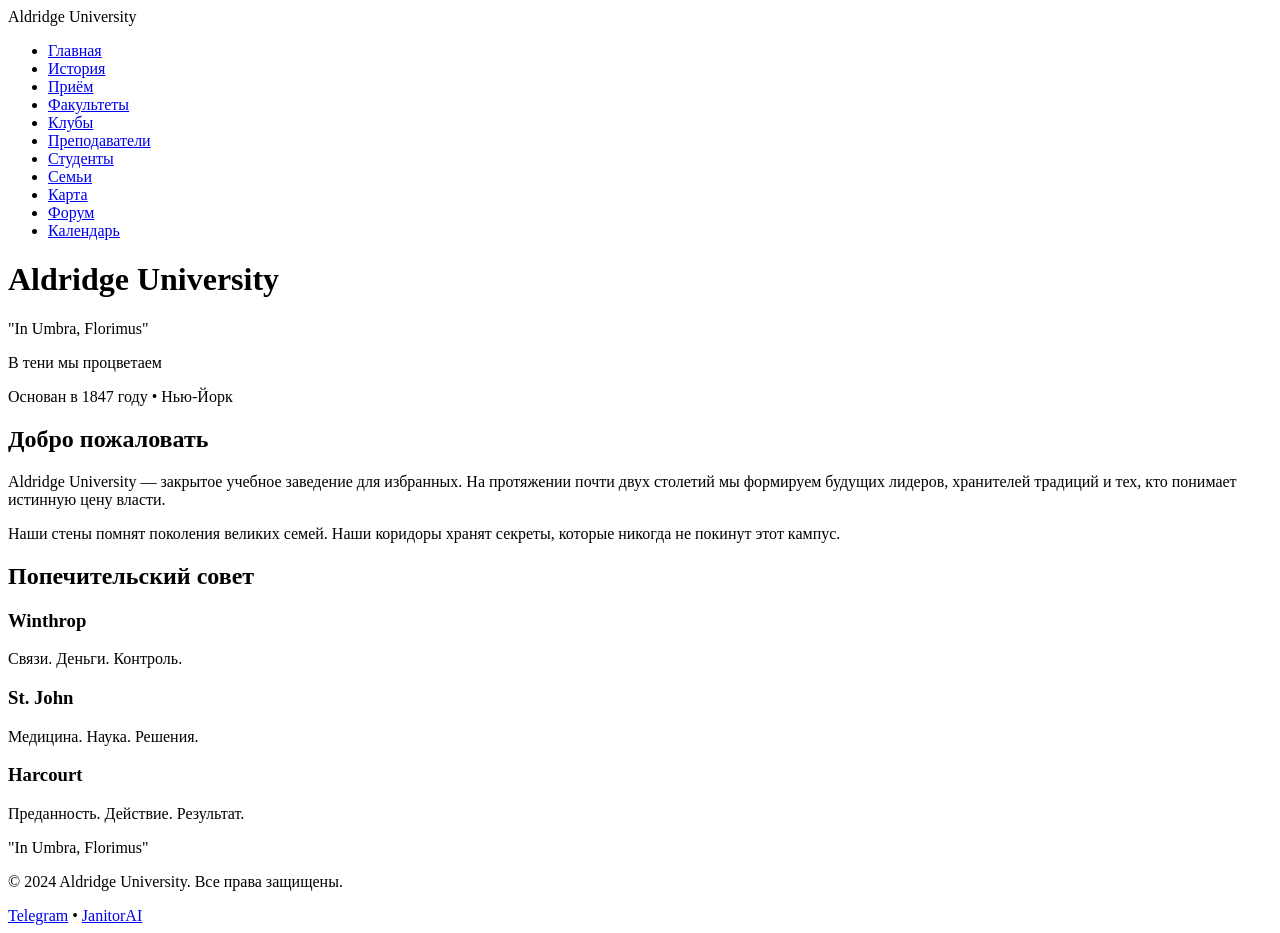
==== index.html @ acf4131d "Create index.html" ====
<!DOCTYPE html>
<html lang="ru">
<head>
    <meta charset="UTF-8">
    <meta name="viewport" content="width=device-width, initial-scale=1.0">
    <title>Aldridge University</title>
    <link rel="stylesheet" href="css/style.css">
    <link href="https://fonts.googleapis.com/css2?family=Cormorant+Garamond:wght@400;600;700&family=Raleway:wght@300;400;500&display=swap" rel="stylesheet">
</head>
<body>

    <!-- Навигация -->
    <nav class="navbar">
        <div class="logo">Aldridge University</div>
        <ul class="nav-links">
            <li><a href="index.html">Главная</a></li>
            <li><a href="history.html">История</a></li>
            <li><a href="admissions.html">Приём</a></li>
            <li><a href="faculties.html">Факультеты</a></li>
            <li><a href="clubs.html">Клубы</a></li>
            <li><a href="staff.html">Преподаватели</a></li>
            <li><a href="students.html">Студенты</a></li>
            <li><a href="families.html">Семьи</a></li>
            <li><a href="map.html">Карта</a></li>
            <li><a href="forum.html">Форум</a></li>
            <li><a href="calendar.html">Календарь</a></li>
        </ul>
    </nav>

    <!-- Главный баннер -->
    <header class="hero">
        <div class="hero-content">
            <h1>Aldridge University</h1>
            <p class="motto">"In Umbra, Florimus"</p>
            <p class="motto-translation">В тени мы процветаем</p>
            <p class="tagline">Основан в 1847 году • Нью-Йорк</p>
        </div>
    </header>

    <!-- Приветствие -->
    <section class="welcome">
        <h2>Добро пожаловать</h2>
        <p>
            Aldridge University — закрытое учебное заведение для избранных.
            На протяжении почти двух столетий мы формируем будущих лидеров,
            хранителей традиций и тех, кто понимает истинную цену власти.
        </p>
        <p>
            Наши стены помнят поколения великих семей.
            Наши коридоры хранят секреты, которые никогда не покинут этот кампус.
        </p>
    </section>

    <!-- Три семьи -->
    <section class="families-preview">
        <h2>Попечительский совет</h2>
        <div class="family-cards">
            <div class="family-card">
                <h3>Winthrop</h3>
                <p>Связи. Деньги. Контроль.</p>
            </div>
            <div class="family-card">
                <h3>St. John</h3>
                <p>Медицина. Наука. Решения.</p>
            </div>
            <div class="family-card">
                <h3>Harcourt</h3>
                <p>Преданность. Действие. Результат.</p>
            </div>
        </div>
    </section>

    <!-- Подвал -->
    <footer class="footer">
        <div class="footer-content">
            <p class="footer-motto">"In Umbra, Florimus"</p>
            <p>© 2024 Aldridge University. Все права защищены.</p>
            <div class="contacts">
                <a href="ТВОЯ_ССЫЛКА_НА_ТГ" target="_blank">Telegram</a>
                <span>•</span>
                <a href="ТВОЯ_ССЫЛКА_НА_JANITOR" target="_blank">JanitorAI</a>
            </div>
        </div>
    </footer>

</body>
</html>
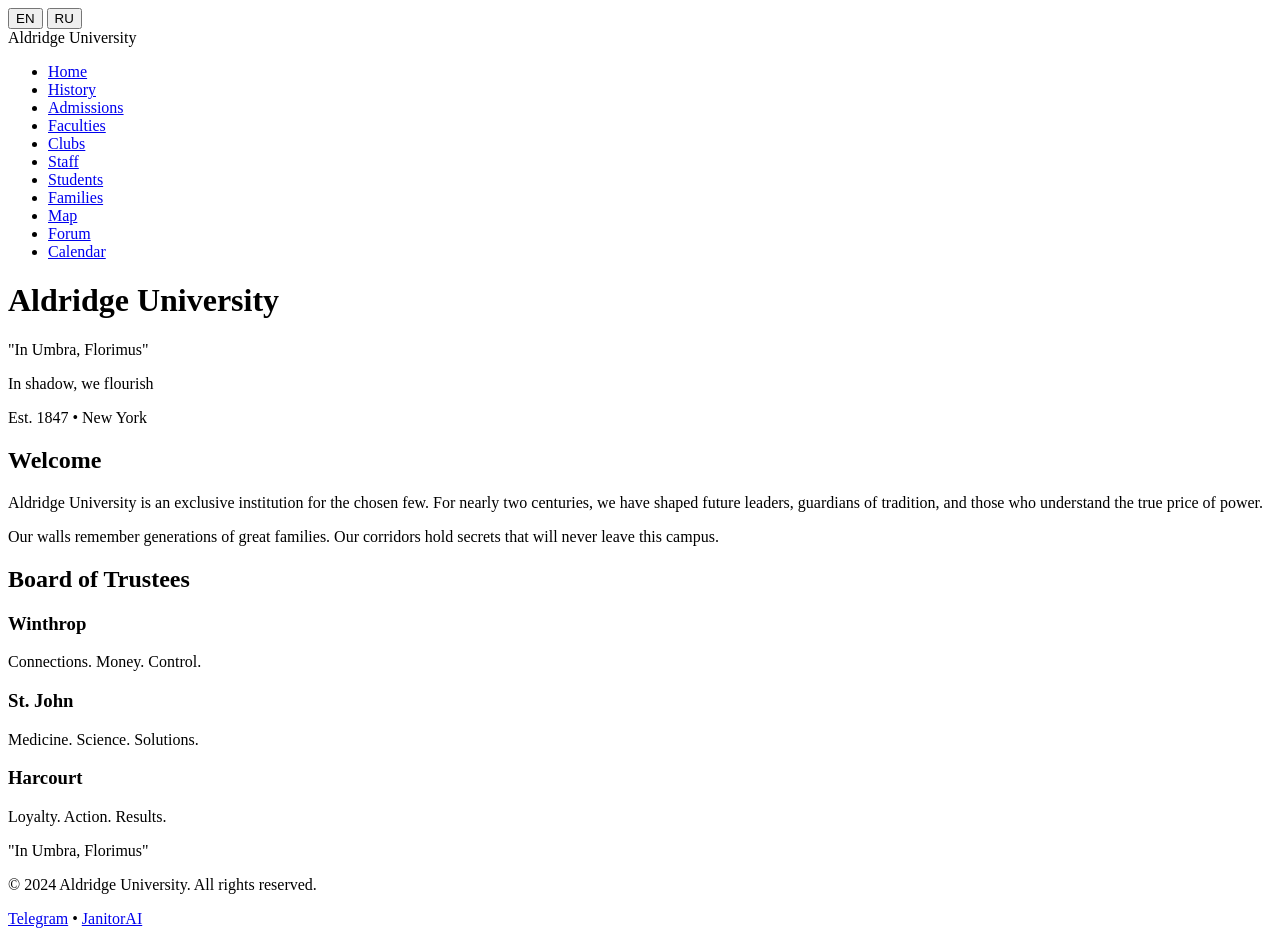
==== commit 57e166c4: "Update index.html" ====
--- a/index.html
+++ b/index.html
@@ -1,5 +1,5 @@
 <!DOCTYPE html>
-<html lang="ru">
+<html lang="en">
 <head>
     <meta charset="UTF-8">
     <meta name="viewport" content="width=device-width, initial-scale=1.0">
@@ -9,21 +9,27 @@
 </head>
 <body>
 
+    <!-- Переключатель языка -->
+    <div class="language-switch">
+        <button onclick="setLanguage('en')" id="btn-en" class="active">EN</button>
+        <button onclick="setLanguage('ru')" id="btn-ru">RU</button>
+    </div>
+
     <!-- Навигация -->
     <nav class="navbar">
         <div class="logo">Aldridge University</div>
         <ul class="nav-links">
-            <li><a href="index.html">Главная</a></li>
-            <li><a href="history.html">История</a></li>
-            <li><a href="admissions.html">Приём</a></li>
-            <li><a href="faculties.html">Факультеты</a></li>
-            <li><a href="clubs.html">Клубы</a></li>
-            <li><a href="staff.html">Преподаватели</a></li>
-            <li><a href="students.html">Студенты</a></li>
-            <li><a href="families.html">Семьи</a></li>
-            <li><a href="map.html">Карта</a></li>
-            <li><a href="forum.html">Форум</a></li>
-            <li><a href="calendar.html">Календарь</a></li>
+            <li><a href="index.html" data-en="Home" data-ru="Главная">Home</a></li>
+            <li><a href="history.html" data-en="History" data-ru="История">History</a></li>
+            <li><a href="admissions.html" data-en="Admissions" data-ru="Приём">Admissions</a></li>
+            <li><a href="faculties.html" data-en="Faculties" data-ru="Факультеты">Faculties</a></li>
+            <li><a href="clubs.html" data-en="Clubs" data-ru="Клубы">Clubs</a></li>
+            <li><a href="staff.html" data-en="Staff" data-ru="Преподаватели">Staff</a></li>
+            <li><a href="students.html" data-en="Students" data-ru="Студенты">Students</a></li>
+            <li><a href="families.html" data-en="Families" data-ru="Семьи">Families</a></li>
+            <li><a href="map.html" data-en="Map" data-ru="Карта">Map</a></li>
+            <li><a href="forum.html" data-en="Forum" data-ru="Форум">Forum</a></li>
+            <li><a href="calendar.html" data-en="Calendar" data-ru="Календарь">Calendar</a></li>
         </ul>
     </nav>
 
@@ -32,40 +38,39 @@
         <div class="hero-content">
             <h1>Aldridge University</h1>
             <p class="motto">"In Umbra, Florimus"</p>
-            <p class="motto-translation">В тени мы процветаем</p>
-            <p class="tagline">Основан в 1847 году • Нью-Йорк</p>
+            <p class="motto-translation" data-en="In shadow, we flourish" data-ru="В тени мы процветаем">In shadow, we flourish</p>
+            <p class="tagline" data-en="Est. 1847 • New York" data-ru="Основан в 1847 • Нью-Йорк">Est. 1847 • New York</p>
         </div>
     </header>
 
     <!-- Приветствие -->
     <section class="welcome">
-        <h2>Добро пожаловать</h2>
-        <p>
-            Aldridge University — закрытое учебное заведение для избранных.
-            На протяжении почти двух столетий мы формируем будущих лидеров,
-            хранителей традиций и тех, кто понимает истинную цену власти.
+        <h2 data-en="Welcome" data-ru="Добро пожаловать">Welcome</h2>
+        <p data-en="Aldridge University is an exclusive institution for the chosen few. For nearly two centuries, we have shaped future leaders, guardians of tradition, and those who understand the true price of power."
+           data-ru="Aldridge University — закрытое учебное заведение для избранных. На протяжении почти двух столетий мы формируем будущих лидеров, хранителей традиций и тех, кто понимает истинную цену власти.">
+            Aldridge University is an exclusive institution for the chosen few. For nearly two centuries, we have shaped future leaders, guardians of tradition, and those who understand the true price of power.
         </p>
-        <p>
-            Наши стены помнят поколения великих семей.
-            Наши коридоры хранят секреты, которые никогда не покинут этот кампус.
+        <p data-en="Our walls remember generations of great families. Our corridors hold secrets that will never leave this campus."
+           data-ru="Наши стены помнят поколения великих семей. Наши коридоры хранят секреты, которые никогда не покинут этот кампус.">
+            Our walls remember generations of great families. Our corridors hold secrets that will never leave this campus.
         </p>
     </section>
 
     <!-- Три семьи -->
     <section class="families-preview">
-        <h2>Попечительский совет</h2>
+        <h2 data-en="Board of Trustees" data-ru="Попечительский совет">Board of Trustees</h2>
         <div class="family-cards">
             <div class="family-card">
                 <h3>Winthrop</h3>
-                <p>Связи. Деньги. Контроль.</p>
+                <p data-en="Connections. Money. Control." data-ru="Связи. Деньги. Контроль.">Connections. Money. Control.</p>
             </div>
             <div class="family-card">
                 <h3>St. John</h3>
-                <p>Медицина. Наука. Решения.</p>
+                <p data-en="Medicine. Science. Solutions." data-ru="Медицина. Наука. Решения.">Medicine. Science. Solutions.</p>
             </div>
             <div class="family-card">
                 <h3>Harcourt</h3>
-                <p>Преданность. Действие. Результат.</p>
+                <p data-en="Loyalty. Action. Results." data-ru="Преданность. Действие. Результат.">Loyalty. Action. Results.</p>
             </div>
         </div>
     </section>
@@ -74,7 +79,7 @@
     <footer class="footer">
         <div class="footer-content">
             <p class="footer-motto">"In Umbra, Florimus"</p>
-            <p>© 2024 Aldridge University. Все права защищены.</p>
+            <p data-en="© 2024 Aldridge University. All rights reserved." data-ru="© 2024 Aldridge University. Все права защищены.">© 2024 Aldridge University. All rights reserved.</p>
             <div class="contacts">
                 <a href="ТВОЯ_ССЫЛКА_НА_ТГ" target="_blank">Telegram</a>
                 <span>•</span>
@@ -83,5 +88,28 @@
         </div>
     </footer>
 
+    <!-- Скрипт переключения языка -->
+    <script>
+        function setLanguage(lang) {
+            const elements = document.querySelectorAll('[data-en]');
+            elements.forEach(el => {
+                el.textContent = el.getAttribute('data-' + lang);
+            });
+
+            // Меняем активную кнопку
+            document.getElementById('btn-en').classList.toggle('active', lang === 'en');
+            document.getElementById('btn-ru').classList.toggle('active', lang === 'ru');
+
+            // Сохраняем выбор
+            localStorage.setItem('language', lang);
+        }
+
+        // При загрузке страницы проверяем сохранённый язык
+        window.onload = function() {
+            const savedLang = localStorage.getItem('language') || 'en';
+            setLanguage(savedLang);
+        }
+    </script>
+
 </body>
 </html>
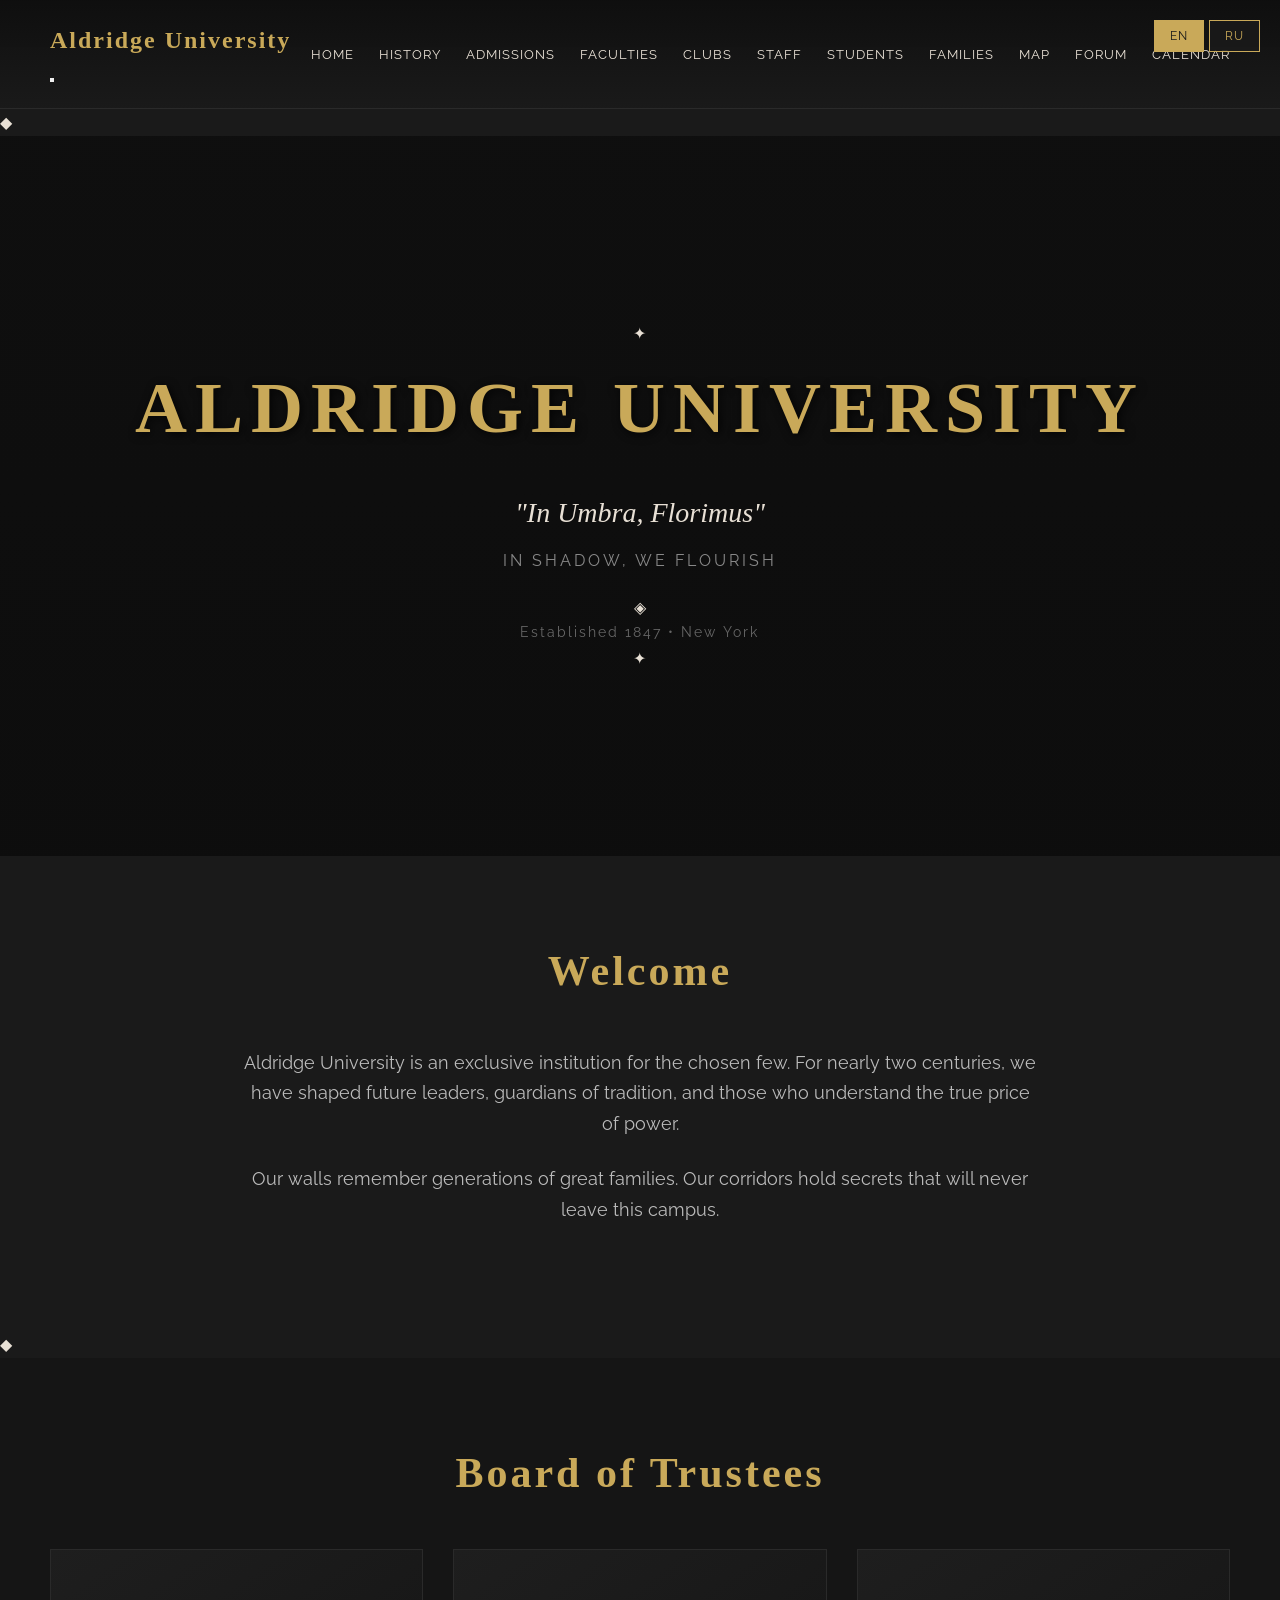
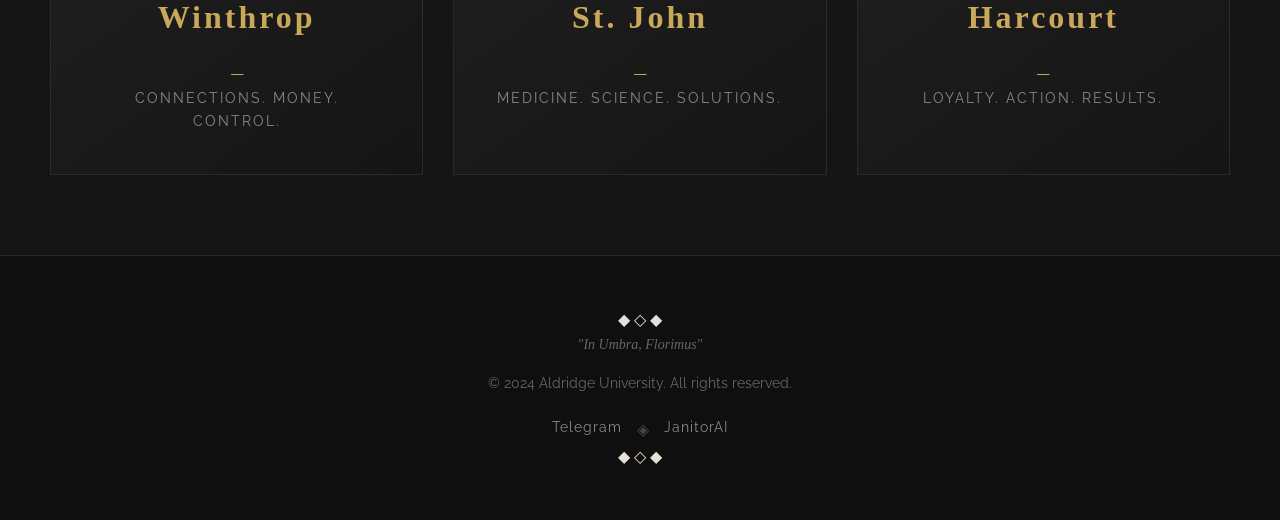
==== commit 20a68e17: "Update index.html" ====
--- a/index.html
+++ b/index.html
@@ -5,20 +5,26 @@
     <meta name="viewport" content="width=device-width, initial-scale=1.0">
     <title>Aldridge University</title>
     <link rel="stylesheet" href="css/style.css">
-    <link href="https://fonts.googleapis.com/css2?family=Cormorant+Garamond:wght@400;600;700&family=Raleway:wght@300;400;500&display=swap" rel="stylesheet">
+    <link href="https://fonts.googleapis.com/css2?family=Playfair+Display:wght@400;500;600;700&family=Raleway:wght@300;400;500&display=swap" rel="stylesheet">
 </head>
 <body>
 
-    <!-- Переключатель языка -->
-    <div class="language-switch">
-        <button onclick="setLanguage('en')" id="btn-en" class="active">EN</button>
-        <button onclick="setLanguage('ru')" id="btn-ru">RU</button>
-    </div>
-
     <!-- Навигация -->
     <nav class="navbar">
-        <div class="logo">Aldridge University</div>
-        <ul class="nav-links">
+        <div class="nav-top">
+            <div class="logo" data-en="Aldridge University" data-ru="Университет Олдридж">Aldridge University</div>
+            <button class="menu-toggle" onclick="toggleMenu()">
+                <span></span>
+                <span></span>
+                <span></span>
+            </button>
+            <div class="language-switch">
+                <button onclick="setLanguage('en')" id="btn-en" class="active">EN</button>
+                <button onclick="setLanguage('ru')" id="btn-ru">RU</button>
+            </div>
+        </div>
+
+        <ul class="nav-links" id="navLinks">
             <li><a href="index.html" data-en="Home" data-ru="Главная">Home</a></li>
             <li><a href="history.html" data-en="History" data-ru="История">History</a></li>
             <li><a href="admissions.html" data-en="Admissions" data-ru="Приём">Admissions</a></li>
@@ -33,78 +39,120 @@
         </ul>
     </nav>
 
+    <!-- Декоративная линия -->
+    <div class="deco-line">
+        <span class="deco-diamond">◆</span>
+    </div>
+
     <!-- Главный баннер -->
     <header class="hero">
-        <div class="hero-content">
-            <h1>Aldridge University</h1>
-            <p class="motto">"In Umbra, Florimus"</p>
-            <p class="motto-translation" data-en="In shadow, we flourish" data-ru="В тени мы процветаем">In shadow, we flourish</p>
-            <p class="tagline" data-en="Est. 1847 • New York" data-ru="Основан в 1847 • Нью-Йорк">Est. 1847 • New York</p>
+        <div class="hero-frame">
+            <div class="hero-content">
+                <div class="deco-top">✦</div>
+                <h1 data-en="Aldridge University" data-ru="Университет Олдридж">Aldridge University</h1>
+                <p class="motto">"In Umbra, Florimus"</p>
+                <p class="motto-translation" data-en="In shadow, we flourish" data-ru="В тени мы процветаем">In shadow, we flourish</p>
+                <div class="deco-separator">
+                    <span>◈</span>
+                </div>
+                <p class="tagline" data-en="Established 1847 • New York" data-ru="Основан в 1847 • Нью-Йорк">Established 1847 • New York</p>
+                <div class="deco-bottom">✦</div>
+            </div>
         </div>
     </header>
 
     <!-- Приветствие -->
     <section class="welcome">
-        <h2 data-en="Welcome" data-ru="Добро пожаловать">Welcome</h2>
-        <p data-en="Aldridge University is an exclusive institution for the chosen few. For nearly two centuries, we have shaped future leaders, guardians of tradition, and those who understand the true price of power."
-           data-ru="Aldridge University — закрытое учебное заведение для избранных. На протяжении почти двух столетий мы формируем будущих лидеров, хранителей традиций и тех, кто понимает истинную цену власти.">
-            Aldridge University is an exclusive institution for the chosen few. For nearly two centuries, we have shaped future leaders, guardians of tradition, and those who understand the true price of power.
-        </p>
-        <p data-en="Our walls remember generations of great families. Our corridors hold secrets that will never leave this campus."
-           data-ru="Наши стены помнят поколения великих семей. Наши коридоры хранят секреты, которые никогда не покинут этот кампус.">
-            Our walls remember generations of great families. Our corridors hold secrets that will never leave this campus.
-        </p>
+        <div class="section-frame">
+            <h2 data-en="Welcome" data-ru="Добро пожаловать">Welcome</h2>
+            <div class="welcome-text">
+                <p data-en="Aldridge University is an exclusive institution for the chosen few. For nearly two centuries, we have shaped future leaders, guardians of tradition, and those who understand the true price of power."
+                   data-ru="Aldridge University — закрытое учебное заведение для избранных. На протяжении почти двух столетий мы формируем будущих лидеров, хранителей традиций и тех, кто понимает истинную цену власти.">
+                    Aldridge University is an exclusive institution for the chosen few. For nearly two centuries, we have shaped future leaders, guardians of tradition, and those who understand the true price of power.
+                </p>
+                <p data-en="Our walls remember generations of great families. Our corridors hold secrets that will never leave this campus."
+                   data-ru="Наши стены помнят поколения великих семей. Наши коридоры хранят секреты, которые никогда не покинут этот кампус.">
+                    Our walls remember generations of great families. Our corridors hold secrets that will never leave this campus.
+                </p>
+            </div>
+        </div>
     </section>
+
+    <!-- Декоративная линия -->
+    <div class="deco-line">
+        <span class="deco-diamond">◆</span>
+    </div>
 
     <!-- Три семьи -->
     <section class="families-preview">
         <h2 data-en="Board of Trustees" data-ru="Попечительский совет">Board of Trustees</h2>
         <div class="family-cards">
-            <div class="family-card">
-                <h3>Winthrop</h3>
+            <a href="families.html#winthrop" class="family-card">
+                <div class="card-corner tl"></div>
+                <div class="card-corner tr"></div>
+                <div class="card-corner bl"></div>
+                <div class="card-corner br"></div>
+                <h3 data-en="Winthrop" data-ru="Уинтроп">Winthrop</h3>
+                <div class="card-divider">―</div>
                 <p data-en="Connections. Money. Control." data-ru="Связи. Деньги. Контроль.">Connections. Money. Control.</p>
-            </div>
-            <div class="family-card">
-                <h3>St. John</h3>
+            </a>
+            <a href="families.html#stjohn" class="family-card">
+                <div class="card-corner tl"></div>
+                <div class="card-corner tr"></div>
+                <div class="card-corner bl"></div>
+                <div class="card-corner br"></div>
+                <h3 data-en="St. John" data-ru="Сент-Джон">St. John</h3>
+                <div class="card-divider">―</div>
                 <p data-en="Medicine. Science. Solutions." data-ru="Медицина. Наука. Решения.">Medicine. Science. Solutions.</p>
-            </div>
-            <div class="family-card">
-                <h3>Harcourt</h3>
+            </a>
+            <a href="families.html#harcourt" class="family-card">
+                <div class="card-corner tl"></div>
+                <div class="card-corner tr"></div>
+                <div class="card-corner bl"></div>
+                <div class="card-corner br"></div>
+                <h3 data-en="Harcourt" data-ru="Харкорт">Harcourt</h3>
+                <div class="card-divider">―</div>
                 <p data-en="Loyalty. Action. Results." data-ru="Преданность. Действие. Результат.">Loyalty. Action. Results.</p>
-            </div>
+            </a>
         </div>
     </section>
 
     <!-- Подвал -->
     <footer class="footer">
-        <div class="footer-content">
-            <p class="footer-motto">"In Umbra, Florimus"</p>
-            <p data-en="© 2024 Aldridge University. All rights reserved." data-ru="© 2024 Aldridge University. Все права защищены.">© 2024 Aldridge University. All rights reserved.</p>
-            <div class="contacts">
-                <a href="ТВОЯ_ССЫЛКА_НА_ТГ" target="_blank">Telegram</a>
-                <span>•</span>
-                <a href="ТВОЯ_ССЫЛКА_НА_JANITOR" target="_blank">JanitorAI</a>
-            </div>
+        <div class="footer-deco">◆ ◇ ◆</div>
+        <p class="footer-motto">"In Umbra, Florimus"</p>
+        <p data-en="© 2024 Aldridge University. All rights reserved."
+           data-ru="© 2024 Университет Олдридж. Все права защищены.">
+            © 2024 Aldridge University. All rights reserved.
+        </p>
+        <div class="contacts">
+            <a href="ТВОЯ_ССЫЛКА_НА_ТГ" target="_blank">Telegram</a>
+            <span>◈</span>
+            <a href="ТВОЯ_ССЫЛКА_НА_JANITOR" target="_blank">JanitorAI</a>
         </div>
+        <div class="footer-deco-bottom">◆ ◇ ◆</div>
     </footer>
 
-    <!-- Скрипт переключения языка -->
+    <!-- Скрипты -->
     <script>
+        // Переключение языка
         function setLanguage(lang) {
             const elements = document.querySelectorAll('[data-en]');
             elements.forEach(el => {
                 el.textContent = el.getAttribute('data-' + lang);
             });
-
-            // Меняем активную кнопку
             document.getElementById('btn-en').classList.toggle('active', lang === 'en');
             document.getElementById('btn-ru').classList.toggle('active', lang === 'ru');
-
-            // Сохраняем выбор
             localStorage.setItem('language', lang);
         }
 
-        // При загрузке страницы проверяем сохранённый язык
+        // Переключение меню
+        function toggleMenu() {
+            document.getElementById('navLinks').classList.toggle('open');
+            document.querySelector('.menu-toggle').classList.toggle('active');
+        }
+
+        // При загрузке
         window.onload = function() {
             const savedLang = localStorage.getItem('language') || 'en';
             setLanguage(savedLang);
--- a/css/style.css
+++ b/css/style.css
@@ -0,0 +1,310 @@
+/* ===== ОБЩИЕ СТИЛИ ===== */
+* {
+    margin: 0;
+    padding: 0;
+    box-sizing: border-box;
+}
+
+body {
+    font-family: 'Raleway', sans-serif;
+    background-color: #1a1a1a;
+    color: #e8e0d5;
+    line-height: 1.7;
+}
+
+h1, h2, h3, h4 {
+    font-family: 'Cormorant Garamond', serif;
+    font-weight: 600;
+}
+
+a {
+    color: #c9a959;
+    text-decoration: none;
+    transition: color 0.3s ease;
+}
+
+a:hover {
+    color: #e8d5a3;
+}
+
+/* ===== ПЕРЕКЛЮЧАТЕЛЬ ЯЗЫКА ===== */
+.language-switch {
+    position: fixed;
+    top: 20px;
+    right: 20px;
+    z-index: 1000;
+    display: flex;
+    gap: 5px;
+}
+
+.language-switch button {
+    background: rgba(26, 26, 26, 0.9);
+    border: 1px solid #c9a959;
+    color: #c9a959;
+    padding: 8px 15px;
+    cursor: pointer;
+    font-family: 'Raleway', sans-serif;
+    font-size: 12px;
+    letter-spacing: 1px;
+    transition: all 0.3s ease;
+}
+
+.language-switch button:hover,
+.language-switch button.active {
+    background: #c9a959;
+    color: #1a1a1a;
+}
+
+/* ===== НАВИГАЦИЯ ===== */
+.navbar {
+    background: linear-gradient(180deg, rgba(15, 15, 15, 0.98) 0%, rgba(26, 26, 26, 0.95) 100%);
+    padding: 20px 50px;
+    display: flex;
+    justify-content: space-between;
+    align-items: center;
+    border-bottom: 1px solid #2a2a2a;
+    position: sticky;
+    top: 0;
+    z-index: 999;
+}
+
+.logo {
+    font-family: 'Cormorant Garamond', serif;
+    font-size: 24px;
+    font-weight: 700;
+    color: #c9a959;
+    letter-spacing: 2px;
+}
+
+.nav-links {
+    display: flex;
+    list-style: none;
+    gap: 25px;
+    flex-wrap: wrap;
+    justify-content: center;
+}
+
+.nav-links a {
+    color: #e8e0d5;
+    font-size: 13px;
+    letter-spacing: 1px;
+    text-transform: uppercase;
+    padding: 5px 0;
+    border-bottom: 1px solid transparent;
+    transition: all 0.3s ease;
+}
+
+.nav-links a:hover {
+    color: #c9a959;
+    border-bottom: 1px solid #c9a959;
+}
+
+/* ===== HERO СЕКЦИЯ ===== */
+.hero {
+    background: linear-gradient(rgba(10, 10, 10, 0.7), rgba(10, 10, 10, 0.8)),
+                url('https://images.unsplash.com/photo-1507003211169-0a1dd7228f2d?w=1920') center/cover;
+    min-height: 80vh;
+    display: flex;
+    align-items: center;
+    justify-content: center;
+    text-align: center;
+    padding: 50px 20px;
+}
+
+.hero-content h1 {
+    font-size: 72px;
+    color: #c9a959;
+    letter-spacing: 8px;
+    text-transform: uppercase;
+    margin-bottom: 20px;
+    text-shadow: 2px 2px 10px rgba(0, 0, 0, 0.8);
+}
+
+.motto {
+    font-family: 'Cormorant Garamond', serif;
+    font-size: 28px;
+    font-style: italic;
+    color: #e8e0d5;
+    margin-bottom: 10px;
+}
+
+.motto-translation {
+    font-size: 16px;
+    color: #888;
+    letter-spacing: 3px;
+    text-transform: uppercase;
+    margin-bottom: 20px;
+}
+
+.tagline {
+    font-size: 14px;
+    color: #666;
+    letter-spacing: 2px;
+}
+
+/* ===== СЕКЦИИ ===== */
+section {
+    padding: 80px 50px;
+    max-width: 1200px;
+    margin: 0 auto;
+}
+
+section h2 {
+    font-size: 42px;
+    color: #c9a959;
+    text-align: center;
+    margin-bottom: 40px;
+    letter-spacing: 3px;
+}
+
+.welcome p {
+    font-size: 18px;
+    text-align: center;
+    max-width: 800px;
+    margin: 0 auto 25px auto;
+    color: #bbb;
+}
+
+/* ===== КАРТОЧКИ СЕМЕЙ ===== */
+.families-preview {
+    background: #151515;
+    padding: 80px 50px;
+    max-width: 100%;
+}
+
+.family-cards {
+    display: grid;
+    grid-template-columns: repeat(auto-fit, minmax(300px, 1fr));
+    gap: 30px;
+    max-width: 1200px;
+    margin: 0 auto;
+}
+
+.family-card {
+    background: linear-gradient(145deg, #1e1e1e 0%, #151515 100%);
+    border: 1px solid #2a2a2a;
+    padding: 40px;
+    text-align: center;
+    transition: all 0.4s ease;
+    position: relative;
+    overflow: hidden;
+}
+
+.family-card::before {
+    content: '';
+    position: absolute;
+    top: 0;
+    left: 0;
+    width: 100%;
+    height: 3px;
+    background: linear-gradient(90deg, transparent, #c9a959, transparent);
+    opacity: 0;
+    transition: opacity 0.4s ease;
+}
+
+.family-card:hover {
+    transform: translateY(-10px);
+    border-color: #c9a959;
+    box-shadow: 0 20px 40px rgba(0, 0, 0, 0.5);
+}
+
+.family-card:hover::before {
+    opacity: 1;
+}
+
+.family-card h3 {
+    font-size: 32px;
+    color: #c9a959;
+    margin-bottom: 15px;
+    letter-spacing: 3px;
+}
+
+.family-card p {
+    color: #888;
+    font-size: 14px;
+    letter-spacing: 2px;
+    text-transform: uppercase;
+}
+
+/* ===== ПОДВАЛ ===== */
+.footer {
+    background: #0f0f0f;
+    border-top: 1px solid #2a2a2a;
+    padding: 50px;
+    text-align: center;
+}
+
+.footer-motto {
+    font-family: 'Cormorant Garamond', serif;
+    font-size: 24px;
+    font-style: italic;
+    color: #c9a959;
+    margin-bottom: 20px;
+}
+
+.footer p {
+    color: #666;
+    font-size: 14px;
+    margin-bottom: 15px;
+}
+
+.contacts {
+    display: flex;
+    justify-content: center;
+    gap: 15px;
+    margin-top: 20px;
+}
+
+.contacts a {
+    color: #888;
+    font-size: 14px;
+    letter-spacing: 1px;
+    transition: color 0.3s ease;
+}
+
+.contacts a:hover {
+    color: #c9a959;
+}
+
+.contacts span {
+    color: #444;
+}
+
+/* ===== АДАПТИВНОСТЬ ===== */
+@media (max-width: 768px) {
+    .navbar {
+        flex-direction: column;
+        padding: 15px 20px;
+        gap: 15px;
+    }
+
+    .nav-links {
+        gap: 10px;
+        justify-content: center;
+    }
+
+    .nav-links a {
+        font-size: 11px;
+    }
+
+    .hero-content h1 {
+        font-size: 36px;
+        letter-spacing: 4px;
+    }
+
+    .motto {
+        font-size: 20px;
+    }
+
+    section {
+        padding: 50px 20px;
+    }
+
+    section h2 {
+        font-size: 28px;
+    }
+
+    .family-cards {
+        grid-template-columns: 1fr;
+    }
+}
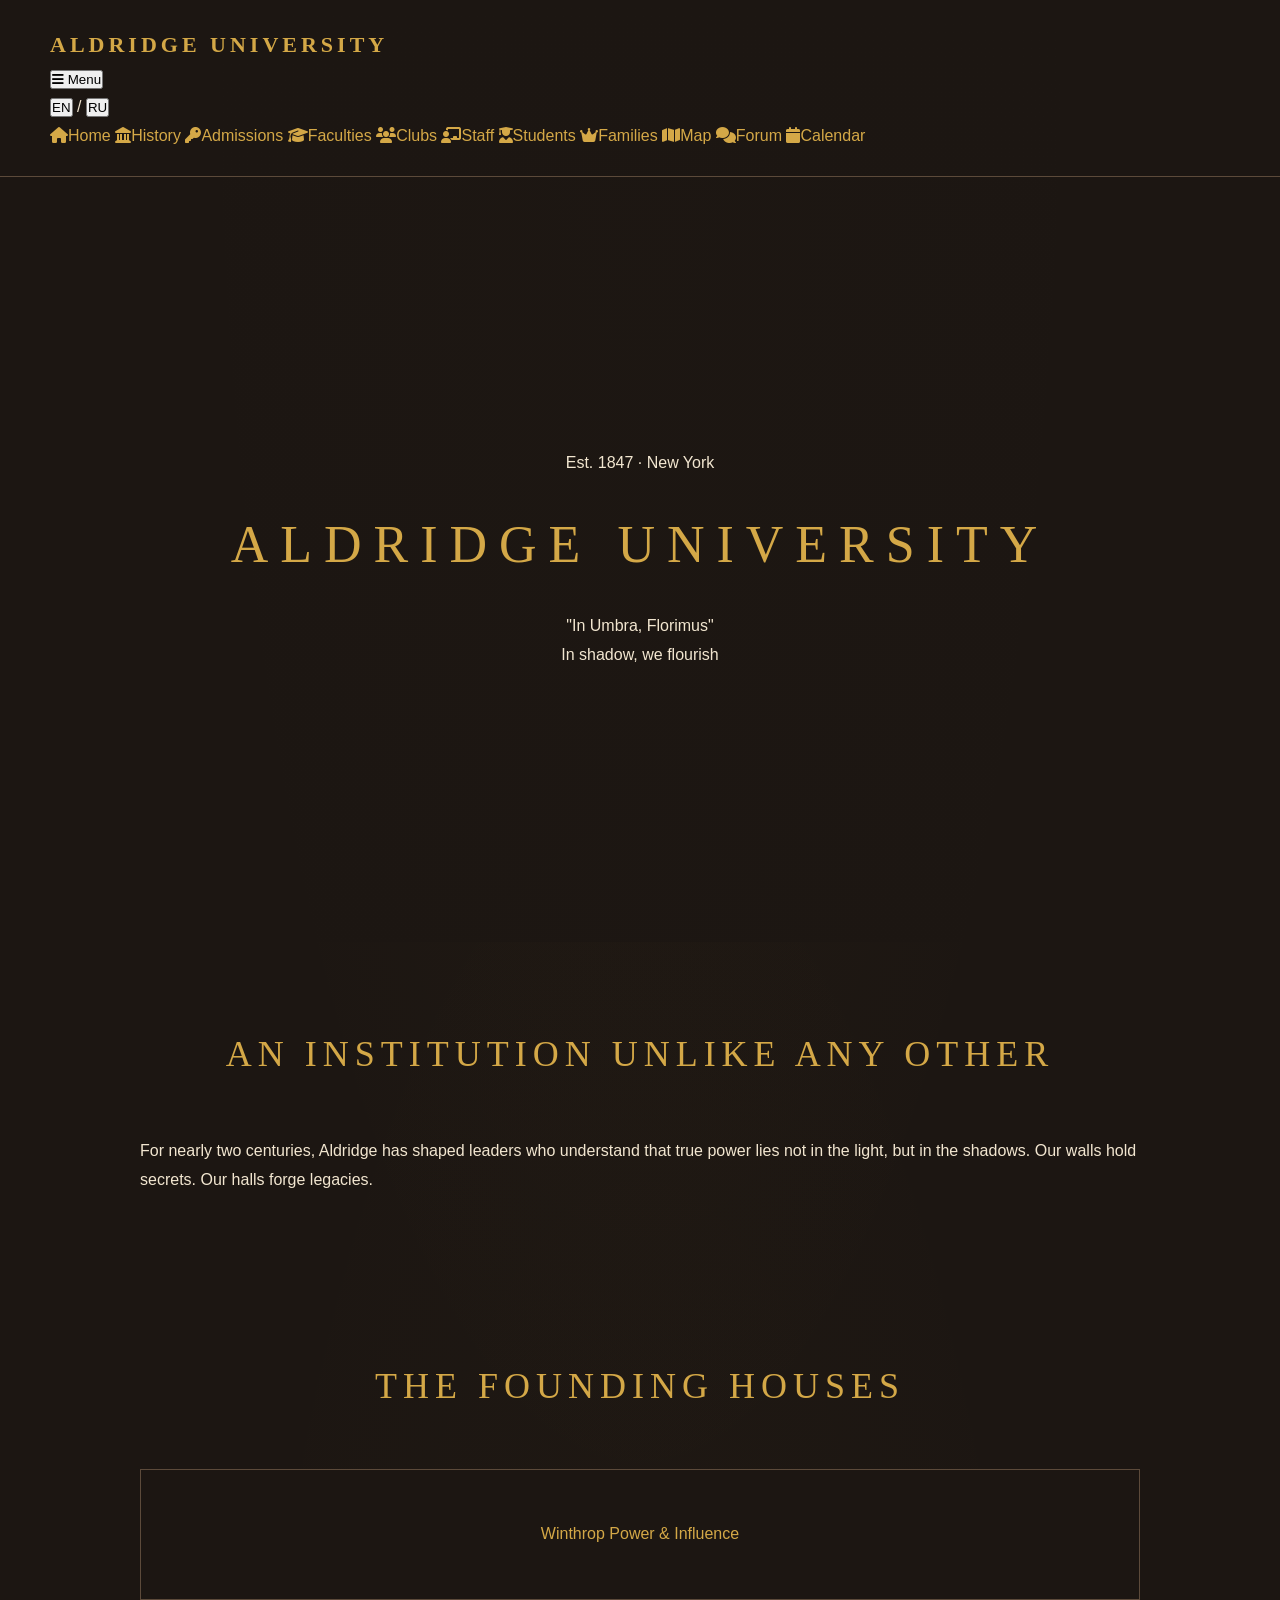
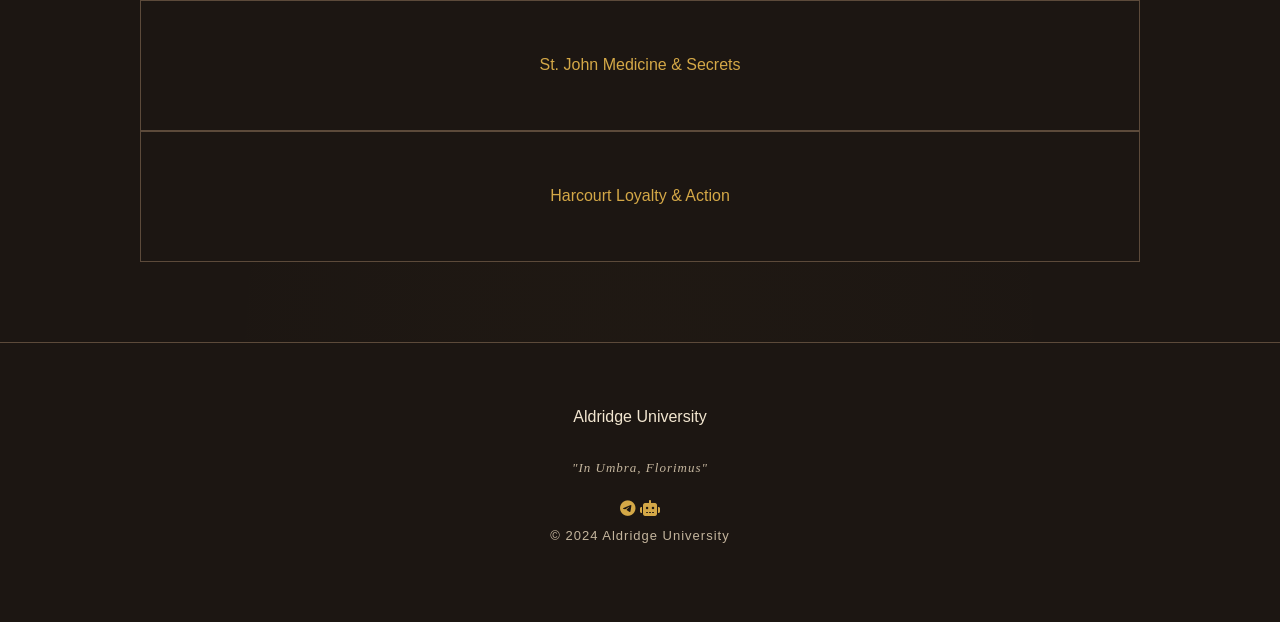
==== commit 5c442c6f: "Update index.html" ====
--- a/index.html
+++ b/index.html
@@ -5,140 +5,105 @@
     <meta name="viewport" content="width=device-width, initial-scale=1.0">
     <title>Aldridge University</title>
     <link rel="stylesheet" href="css/style.css">
-    <link href="https://fonts.googleapis.com/css2?family=Playfair+Display:wght@400;500;600;700&family=Raleway:wght@300;400;500&display=swap" rel="stylesheet">
+    <link href="https://fonts.googleapis.com/css2?family=EB+Garamond:ital,wght@0,400;0,500;0,600;1,400&family=Inter:wght@300;400;500&display=swap" rel="stylesheet">
+    <link rel="stylesheet" href="https://cdnjs.cloudflare.com/ajax/libs/font-awesome/6.5.0/css/all.min.css">
 </head>
 <body>
 
     <!-- Навигация -->
     <nav class="navbar">
-        <div class="nav-top">
-            <div class="logo" data-en="Aldridge University" data-ru="Университет Олдридж">Aldridge University</div>
-            <button class="menu-toggle" onclick="toggleMenu()">
-                <span></span>
-                <span></span>
-                <span></span>
+        <a href="index.html" class="logo">Aldridge University</a>
+
+        <div class="nav-center">
+            <button class="nav-toggle" onclick="toggleNav()">
+                <i class="fas fa-bars"></i>
+                <span data-en="Menu" data-ru="Меню">Menu</span>
             </button>
-            <div class="language-switch">
+        </div>
+
+        <div class="nav-right">
+            <div class="lang-switch">
                 <button onclick="setLanguage('en')" id="btn-en" class="active">EN</button>
+                <span>/</span>
                 <button onclick="setLanguage('ru')" id="btn-ru">RU</button>
             </div>
         </div>
 
-        <ul class="nav-links" id="navLinks">
-            <li><a href="index.html" data-en="Home" data-ru="Главная">Home</a></li>
-            <li><a href="history.html" data-en="History" data-ru="История">History</a></li>
-            <li><a href="admissions.html" data-en="Admissions" data-ru="Приём">Admissions</a></li>
-            <li><a href="faculties.html" data-en="Faculties" data-ru="Факультеты">Faculties</a></li>
-            <li><a href="clubs.html" data-en="Clubs" data-ru="Клубы">Clubs</a></li>
-            <li><a href="staff.html" data-en="Staff" data-ru="Преподаватели">Staff</a></li>
-            <li><a href="students.html" data-en="Students" data-ru="Студенты">Students</a></li>
-            <li><a href="families.html" data-en="Families" data-ru="Семьи">Families</a></li>
-            <li><a href="map.html" data-en="Map" data-ru="Карта">Map</a></li>
-            <li><a href="forum.html" data-en="Forum" data-ru="Форум">Forum</a></li>
-            <li><a href="calendar.html" data-en="Calendar" data-ru="Календарь">Calendar</a></li>
-        </ul>
+        <!-- Выпадающее меню -->
+        <div class="nav-dropdown" id="navDropdown">
+            <div class="dropdown-grid">
+                <a href="index.html"><i class="fas fa-home"></i><span data-en="Home" data-ru="Главная">Home</span></a>
+                <a href="history.html"><i class="fas fa-landmark"></i><span data-en="History" data-ru="История">History</span></a>
+                <a href="admissions.html"><i class="fas fa-key"></i><span data-en="Admissions" data-ru="Приём">Admissions</span></a>
+                <a href="faculties.html"><i class="fas fa-graduation-cap"></i><span data-en="Faculties" data-ru="Факультеты">Faculties</span></a>
+                <a href="clubs.html"><i class="fas fa-users"></i><span data-en="Clubs" data-ru="Клубы">Clubs</span></a>
+                <a href="staff.html"><i class="fas fa-chalkboard-teacher"></i><span data-en="Staff" data-ru="Преподаватели">Staff</span></a>
+                <a href="students.html"><i class="fas fa-user-graduate"></i><span data-en="Students" data-ru="Студенты">Students</span></a>
+                <a href="families.html"><i class="fas fa-crown"></i><span data-en="Families" data-ru="Семьи">Families</span></a>
+                <a href="map.html"><i class="fas fa-map"></i><span data-en="Map" data-ru="Карта">Map</span></a>
+                <a href="forum.html"><i class="fas fa-comments"></i><span data-en="Forum" data-ru="Форум">Forum</span></a>
+                <a href="calendar.html"><i class="fas fa-calendar"></i><span data-en="Calendar" data-ru="Календарь">Calendar</span></a>
+            </div>
+        </div>
     </nav>
 
-    <!-- Декоративная линия -->
-    <div class="deco-line">
-        <span class="deco-diamond">◆</span>
-    </div>
-
-    <!-- Главный баннер -->
+    <!-- Hero -->
     <header class="hero">
-        <div class="hero-frame">
-            <div class="hero-content">
-                <div class="deco-top">✦</div>
-                <h1 data-en="Aldridge University" data-ru="Университет Олдридж">Aldridge University</h1>
-                <p class="motto">"In Umbra, Florimus"</p>
-                <p class="motto-translation" data-en="In shadow, we flourish" data-ru="В тени мы процветаем">In shadow, we flourish</p>
-                <div class="deco-separator">
-                    <span>◈</span>
-                </div>
-                <p class="tagline" data-en="Established 1847 • New York" data-ru="Основан в 1847 • Нью-Йорк">Established 1847 • New York</p>
-                <div class="deco-bottom">✦</div>
-            </div>
+        <div class="hero-overlay"></div>
+        <div class="hero-content">
+            <p class="hero-subtitle" data-en="Est. 1847 · New York" data-ru="Осн. 1847 · Нью-Йорк">Est. 1847 · New York</p>
+            <h1 data-en="Aldridge University" data-ru="Университет Олдридж">Aldridge University</h1>
+            <p class="hero-motto">"In Umbra, Florimus"</p>
+            <p class="hero-translation" data-en="In shadow, we flourish" data-ru="В тени мы процветаем">In shadow, we flourish</p>
         </div>
     </header>
 
-    <!-- Приветствие -->
-    <section class="welcome">
-        <div class="section-frame">
-            <h2 data-en="Welcome" data-ru="Добро пожаловать">Welcome</h2>
-            <div class="welcome-text">
-                <p data-en="Aldridge University is an exclusive institution for the chosen few. For nearly two centuries, we have shaped future leaders, guardians of tradition, and those who understand the true price of power."
-                   data-ru="Aldridge University — закрытое учебное заведение для избранных. На протяжении почти двух столетий мы формируем будущих лидеров, хранителей традиций и тех, кто понимает истинную цену власти.">
-                    Aldridge University is an exclusive institution for the chosen few. For nearly two centuries, we have shaped future leaders, guardians of tradition, and those who understand the true price of power.
-                </p>
-                <p data-en="Our walls remember generations of great families. Our corridors hold secrets that will never leave this campus."
-                   data-ru="Наши стены помнят поколения великих семей. Наши коридоры хранят секреты, которые никогда не покинут этот кампус.">
-                    Our walls remember generations of great families. Our corridors hold secrets that will never leave this campus.
-                </p>
-            </div>
+    <!-- О нас -->
+    <section class="about">
+        <div class="about-content">
+            <h2 data-en="An Institution Unlike Any Other" data-ru="Учреждение, не похожее ни на одно другое">An Institution Unlike Any Other</h2>
+            <p data-en="For nearly two centuries, Aldridge has shaped leaders who understand that true power lies not in the light, but in the shadows. Our walls hold secrets. Our halls forge legacies."
+               data-ru="Почти два столетия Олдридж формирует лидеров, которые понимают, что истинная власть кроется не в свете, а в тени. Наши стены хранят тайны. Наши залы куют наследие.">
+                For nearly two centuries, Aldridge has shaped leaders who understand that true power lies not in the light, but in the shadows. Our walls hold secrets. Our halls forge legacies.
+            </p>
         </div>
     </section>
 
-    <!-- Декоративная линия -->
-    <div class="deco-line">
-        <span class="deco-diamond">◆</span>
-    </div>
-
-    <!-- Три семьи -->
-    <section class="families-preview">
-        <h2 data-en="Board of Trustees" data-ru="Попечительский совет">Board of Trustees</h2>
-        <div class="family-cards">
-            <a href="families.html#winthrop" class="family-card">
-                <div class="card-corner tl"></div>
-                <div class="card-corner tr"></div>
-                <div class="card-corner bl"></div>
-                <div class="card-corner br"></div>
-                <h3 data-en="Winthrop" data-ru="Уинтроп">Winthrop</h3>
-                <div class="card-divider">―</div>
-                <p data-en="Connections. Money. Control." data-ru="Связи. Деньги. Контроль.">Connections. Money. Control.</p>
+    <!-- Семьи -->
+    <section class="families">
+        <h2 data-en="The Founding Houses" data-ru="Семьи-основатели">The Founding Houses</h2>
+        <div class="families-grid">
+            <a href="families.html#winthrop" class="family-card winthrop">
+                <span class="family-name" data-en="Winthrop" data-ru="Уинтроп">Winthrop</span>
+                <span class="family-desc" data-en="Power & Influence" data-ru="Власть и Влияние">Power & Influence</span>
             </a>
-            <a href="families.html#stjohn" class="family-card">
-                <div class="card-corner tl"></div>
-                <div class="card-corner tr"></div>
-                <div class="card-corner bl"></div>
-                <div class="card-corner br"></div>
-                <h3 data-en="St. John" data-ru="Сент-Джон">St. John</h3>
-                <div class="card-divider">―</div>
-                <p data-en="Medicine. Science. Solutions." data-ru="Медицина. Наука. Решения.">Medicine. Science. Solutions.</p>
+            <a href="families.html#stjohn" class="family-card stjohn">
+                <span class="family-name" data-en="St. John" data-ru="Сент-Джон">St. John</span>
+                <span class="family-desc" data-en="Medicine & Secrets" data-ru="Медицина и Тайны">Medicine & Secrets</span>
             </a>
-            <a href="families.html#harcourt" class="family-card">
-                <div class="card-corner tl"></div>
-                <div class="card-corner tr"></div>
-                <div class="card-corner bl"></div>
-                <div class="card-corner br"></div>
-                <h3 data-en="Harcourt" data-ru="Харкорт">Harcourt</h3>
-                <div class="card-divider">―</div>
-                <p data-en="Loyalty. Action. Results." data-ru="Преданность. Действие. Результат.">Loyalty. Action. Results.</p>
+            <a href="families.html#harcourt" class="family-card harcourt">
+                <span class="family-name" data-en="Harcourt" data-ru="Харкорт">Harcourt</span>
+                <span class="family-desc" data-en="Loyalty & Action" data-ru="Верность и Действие">Loyalty & Action</span>
             </a>
         </div>
     </section>
 
-    <!-- Подвал -->
+    <!-- Footer -->
     <footer class="footer">
-        <div class="footer-deco">◆ ◇ ◆</div>
-        <p class="footer-motto">"In Umbra, Florimus"</p>
-        <p data-en="© 2024 Aldridge University. All rights reserved."
-           data-ru="© 2024 Университет Олдридж. Все права защищены.">
-            © 2024 Aldridge University. All rights reserved.
-        </p>
-        <div class="contacts">
-            <a href="ТВОЯ_ССЫЛКА_НА_ТГ" target="_blank">Telegram</a>
-            <span>◈</span>
-            <a href="ТВОЯ_ССЫЛКА_НА_JANITOR" target="_blank">JanitorAI</a>
+        <div class="footer-top">
+            <span class="footer-logo" data-en="Aldridge University" data-ru="Университет Олдридж">Aldridge University</span>
+            <p class="footer-motto">"In Umbra, Florimus"</p>
         </div>
-        <div class="footer-deco-bottom">◆ ◇ ◆</div>
+        <div class="footer-links">
+            <a href="ТВОЯ_ССЫЛКА_ТГ" target="_blank"><i class="fab fa-telegram"></i></a>
+            <a href="ТВОЯ_ССЫЛКА_JANITOR" target="_blank"><i class="fas fa-robot"></i></a>
+        </div>
+        <p class="footer-copy" data-en="© 2024 Aldridge University" data-ru="© 2024 Университет Олдридж">© 2024 Aldridge University</p>
     </footer>
 
-    <!-- Скрипты -->
     <script>
-        // Переключение языка
         function setLanguage(lang) {
-            const elements = document.querySelectorAll('[data-en]');
-            elements.forEach(el => {
+            document.querySelectorAll('[data-en]').forEach(el => {
                 el.textContent = el.getAttribute('data-' + lang);
             });
             document.getElementById('btn-en').classList.toggle('active', lang === 'en');
@@ -146,17 +111,18 @@
             localStorage.setItem('language', lang);
         }
 
-        // Переключение меню
-        function toggleMenu() {
-            document.getElementById('navLinks').classList.toggle('open');
-            document.querySelector('.menu-toggle').classList.toggle('active');
+        function toggleNav() {
+            document.getElementById('navDropdown').classList.toggle('open');
         }
 
-        // При загрузке
-        window.onload = function() {
-            const savedLang = localStorage.getItem('language') || 'en';
-            setLanguage(savedLang);
-        }
+        // Закрыть меню при клике вне
+        document.addEventListener('click', (e) => {
+            if (!e.target.closest('.nav-toggle') && !e.target.closest('.nav-dropdown')) {
+                document.getElementById('navDropdown').classList.remove('open');
+            }
+        });
+
+        window.onload = () => setLanguage(localStorage.getItem('language') || 'en');
     </script>
 
 </body>
--- a/css/style.css
+++ b/css/style.css
@@ -1,3 +1,16 @@
+/* ===== ПАЛИТРА АРТ-ДЕКО ===== */
+:root {
+    --bg-dark: #1c1612;
+    --bg-medium: #2a2118;
+    --bg-light: #3d3228;
+    --gold: #d4a847;
+    --gold-light: #e8c872;
+    --gold-dark: #a67c2e;
+    --cream: #f2e6d0;
+    --cream-dark: #c4b59d;
+    --brown: #5c4a3a;
+}
+
 /* ===== ОБЩИЕ СТИЛИ ===== */
 * {
     margin: 0;
@@ -7,293 +20,461 @@
 
 body {
     font-family: 'Raleway', sans-serif;
-    background-color: #1a1a1a;
-    color: #e8e0d5;
-    line-height: 1.7;
+    background-color: var(--bg-dark);
+    color: var(--cream);
+    line-height: 1.8;
+    background-image:
+        radial-gradient(ellipse at top, rgba(212, 168, 71, 0.03) 0%, transparent 50%),
+        radial-gradient(ellipse at bottom, rgba(212, 168, 71, 0.02) 0%, transparent 50%);
+    min-height: 100vh;
 }
 
 h1, h2, h3, h4 {
-    font-family: 'Cormorant Garamond', serif;
+    font-family: 'Playfair Display', serif;
+    font-weight: 500;
+    letter-spacing: 2px;
+}
+
+a {
+    color: var(--gold);
+    text-decoration: none;
+    transition: all 0.3s ease;
+}
+
+a:hover {
+    color: var(--gold-light);
+}
+
+/* ===== НАВИГАЦИЯ ===== */
+.navbar {
+    background: linear-gradient(180deg, var(--bg-dark) 0%, rgba(28, 22, 18, 0.95) 100%);
+    padding: 25px 50px;
+    border-bottom: 1px solid var(--brown);
+    position: relative;
+}
+
+.nav-top {
+    display: flex;
+    justify-content: space-between;
+    align-items: center;
+}
+
+.logo {
+    font-family: 'Playfair Display', serif;
+    font-size: 22px;
     font-weight: 600;
-}
-
-a {
-    color: #c9a959;
-    text-decoration: none;
-    transition: color 0.3s ease;
-}
-
-a:hover {
-    color: #e8d5a3;
-}
-
-/* ===== ПЕРЕКЛЮЧАТЕЛЬ ЯЗЫКА ===== */
+    color: var(--gold);
+    letter-spacing: 4px;
+    text-transform: uppercase;
+}
+
+/* Кнопка меню (бургер) */
+.menu-toggle {
+    display: flex;
+    flex-direction: column;
+    gap: 5px;
+    background: none;
+    border: 1px solid var(--gold);
+    padding: 12px 15px;
+    cursor: pointer;
+    transition: all 0.3s ease;
+}
+
+.menu-toggle span {
+    display: block;
+    width: 25px;
+    height: 2px;
+    background: var(--gold);
+    transition: all 0.3s ease;
+}
+
+.menu-toggle:hover {
+    background: var(--gold);
+}
+
+.menu-toggle:hover span {
+    background: var(--bg-dark);
+}
+
+.menu-toggle.active {
+    background: var(--gold);
+}
+
+.menu-toggle.active span {
+    background: var(--bg-dark);
+}
+
+/* Переключатель языка */
 .language-switch {
-    position: fixed;
-    top: 20px;
-    right: 20px;
-    z-index: 1000;
     display: flex;
     gap: 5px;
 }
 
 .language-switch button {
-    background: rgba(26, 26, 26, 0.9);
-    border: 1px solid #c9a959;
-    color: #c9a959;
+    background: transparent;
+    border: 1px solid var(--brown);
+    color: var(--cream-dark);
     padding: 8px 15px;
     cursor: pointer;
     font-family: 'Raleway', sans-serif;
-    font-size: 12px;
-    letter-spacing: 1px;
+    font-size: 11px;
+    letter-spacing: 2px;
     transition: all 0.3s ease;
 }
 
 .language-switch button:hover,
 .language-switch button.active {
-    background: #c9a959;
-    color: #1a1a1a;
-}
-
-/* ===== НАВИГАЦИЯ ===== */
-.navbar {
-    background: linear-gradient(180deg, rgba(15, 15, 15, 0.98) 0%, rgba(26, 26, 26, 0.95) 100%);
-    padding: 20px 50px;
-    display: flex;
-    justify-content: space-between;
+    background: var(--gold);
+    border-color: var(--gold);
+    color: var(--bg-dark);
+}
+
+/* Выпадающее меню */
+.nav-links {
+    display: none;
+    flex-direction: column;
+    list-style: none;
+    padding: 30px 0 10px 0;
+    gap: 5px;
+}
+
+.nav-links.open {
+    display: flex;
+}
+
+.nav-links li {
+    border-bottom: 1px solid rgba(92, 74, 58, 0.3);
+}
+
+.nav-links li:last-child {
+    border-bottom: none;
+}
+
+.nav-links a {
+    display: block;
+    color: var(--cream-dark);
+    font-size: 13px;
+    letter-spacing: 3px;
+    text-transform: uppercase;
+    padding: 15px 0;
+    transition: all 0.3s ease;
+}
+
+.nav-links a:hover {
+    color: var(--gold);
+    padding-left: 15px;
+}
+
+/* ===== ДЕКОРАТИВНЫЕ ЭЛЕМЕНТЫ ===== */
+.deco-line {
+    display: flex;
     align-items: center;
-    border-bottom: 1px solid #2a2a2a;
-    position: sticky;
-    top: 0;
-    z-index: 999;
-}
-
-.logo {
-    font-family: 'Cormorant Garamond', serif;
-    font-size: 24px;
-    font-weight: 700;
-    color: #c9a959;
-    letter-spacing: 2px;
-}
-
-.nav-links {
-    display: flex;
-    list-style: none;
-    gap: 25px;
-    flex-wrap: wrap;
     justify-content: center;
-}
-
-.nav-links a {
-    color: #e8e0d5;
-    font-size: 13px;
-    letter-spacing: 1px;
-    text-transform: uppercase;
-    padding: 5px 0;
-    border-bottom: 1px solid transparent;
-    transition: all 0.3s ease;
-}
-
-.nav-links a:hover {
-    color: #c9a959;
-    border-bottom: 1px solid #c9a959;
+    padding: 30px 0;
+    background: var(--bg-dark);
+}
+
+.deco-line::before,
+.deco-line::after {
+    content: '';
+    flex: 1;
+    height: 1px;
+    background: linear-gradient(90deg, transparent, var(--gold-dark), transparent);
+    max-width: 300px;
+}
+
+.deco-diamond {
+    color: var(--gold);
+    font-size: 12px;
+    padding: 0 20px;
 }
 
 /* ===== HERO СЕКЦИЯ ===== */
 .hero {
-    background: linear-gradient(rgba(10, 10, 10, 0.7), rgba(10, 10, 10, 0.8)),
-                url('https://images.unsplash.com/photo-1507003211169-0a1dd7228f2d?w=1920') center/cover;
-    min-height: 80vh;
+    background:
+        linear-gradient(rgba(28, 22, 18, 0.85), rgba(28, 22, 18, 0.9)),
+        url('https://images.unsplash.com/photo-1481627834876-b7833e8f5570?w=1920') center/cover;
+    min-height: 85vh;
     display: flex;
     align-items: center;
     justify-content: center;
+    padding: 60px 20px;
+}
+
+.hero-frame {
+    border: 1px solid var(--gold-dark);
+    padding: 60px 80px;
+    position: relative;
+    background: rgba(28, 22, 18, 0.6);
+}
+
+.hero-frame::before,
+.hero-frame::after {
+    content: '◇';
+    position: absolute;
+    color: var(--gold);
+    font-size: 14px;
+}
+
+.hero-frame::before {
+    top: -8px;
+    left: 50%;
+    transform: translateX(-50%);
+}
+
+.hero-frame::after {
+    bottom: -8px;
+    left: 50%;
+    transform: translateX(-50%);
+}
+
+.hero-content {
     text-align: center;
-    padding: 50px 20px;
+}
+
+.deco-top, .deco-bottom {
+    color: var(--gold-dark);
+    font-size: 20px;
+    margin: 15px 0;
 }
 
 .hero-content h1 {
-    font-size: 72px;
-    color: #c9a959;
-    letter-spacing: 8px;
-    text-transform: uppercase;
-    margin-bottom: 20px;
-    text-shadow: 2px 2px 10px rgba(0, 0, 0, 0.8);
+    font-size: 52px;
+    color: var(--gold);
+    letter-spacing: 12px;
+    text-transform: uppercase;
+    margin: 20px 0;
+    font-weight: 400;
 }
 
 .motto {
-    font-family: 'Cormorant Garamond', serif;
-    font-size: 28px;
+    font-family: 'Playfair Display', serif;
+    font-size: 24px;
     font-style: italic;
-    color: #e8e0d5;
-    margin-bottom: 10px;
+    color: var(--cream);
+    margin: 25px 0 10px 0;
 }
 
 .motto-translation {
+    font-size: 12px;
+    color: var(--cream-dark);
+    letter-spacing: 4px;
+    text-transform: uppercase;
+}
+
+.deco-separator {
+    margin: 30px 0;
+    color: var(--gold-dark);
     font-size: 16px;
-    color: #888;
+}
+
+.tagline {
+    font-size: 13px;
+    color: var(--brown);
     letter-spacing: 3px;
-    text-transform: uppercase;
-    margin-bottom: 20px;
-}
-
-.tagline {
-    font-size: 14px;
-    color: #666;
-    letter-spacing: 2px;
 }
 
 /* ===== СЕКЦИИ ===== */
 section {
     padding: 80px 50px;
-    max-width: 1200px;
+    max-width: 1100px;
     margin: 0 auto;
 }
 
 section h2 {
-    font-size: 42px;
-    color: #c9a959;
+    font-size: 36px;
+    color: var(--gold);
     text-align: center;
-    margin-bottom: 40px;
-    letter-spacing: 3px;
-}
-
-.welcome p {
-    font-size: 18px;
+    margin-bottom: 50px;
+    letter-spacing: 6px;
+    text-transform: uppercase;
+    font-weight: 400;
+}
+
+.section-frame {
+    border: 1px solid var(--brown);
+    padding: 50px;
+    position: relative;
+}
+
+.section-frame::before {
+    content: '◆';
+    position: absolute;
+    top: -10px;
+    left: 50%;
+    transform: translateX(-50%);
+    background: var(--bg-dark);
+    padding: 0 15px;
+    color: var(--gold-dark);
+    font-size: 12px;
+}
+
+.welcome-text {
+    max-width: 750px;
+    margin: 0 auto;
+}
+
+.welcome-text p {
+    font-size: 16px;
     text-align: center;
-    max-width: 800px;
-    margin: 0 auto 25px auto;
-    color: #bbb;
+    color: var(--cream-dark);
+    margin-bottom: 25px;
+    line-height: 2;
 }
 
 /* ===== КАРТОЧКИ СЕМЕЙ ===== */
 .families-preview {
-    background: #151515;
+    background: var(--bg-medium);
     padding: 80px 50px;
     max-width: 100%;
 }
 
 .family-cards {
     display: grid;
-    grid-template-columns: repeat(auto-fit, minmax(300px, 1fr));
-    gap: 30px;
-    max-width: 1200px;
+    grid-template-columns: repeat(auto-fit, minmax(280px, 1fr));
+    gap: 40px;
+    max-width: 1100px;
     margin: 0 auto;
 }
 
 .family-card {
-    background: linear-gradient(145deg, #1e1e1e 0%, #151515 100%);
-    border: 1px solid #2a2a2a;
-    padding: 40px;
+    display: block;
+    background: var(--bg-dark);
+    border: 1px solid var(--brown);
+    padding: 50px 40px;
     text-align: center;
+    position: relative;
     transition: all 0.4s ease;
-    position: relative;
-    overflow: hidden;
-}
-
-.family-card::before {
-    content: '';
+    cursor: pointer;
+    text-decoration: none;
+}
+
+/* Углы карточек */
+.card-corner {
     position: absolute;
-    top: 0;
-    left: 0;
-    width: 100%;
-    height: 3px;
-    background: linear-gradient(90deg, transparent, #c9a959, transparent);
-    opacity: 0;
-    transition: opacity 0.4s ease;
-}
+    width: 15px;
+    height: 15px;
+    border-color: var(--gold-dark);
+    border-style: solid;
+    transition: all 0.4s ease;
+}
+
+.card-corner.tl { top: 10px; left: 10px; border-width: 1px 0 0 1px; }
+.card-corner.tr { top: 10px; right: 10px; border-width: 1px 1px 0 0; }
+.card-corner.bl { bottom: 10px; left: 10px; border-width: 0 0 1px 1px; }
+.card-corner.br { bottom: 10px; right: 10px; border-width: 0 1px 1px 0; }
 
 .family-card:hover {
-    transform: translateY(-10px);
-    border-color: #c9a959;
-    box-shadow: 0 20px 40px rgba(0, 0, 0, 0.5);
-}
-
-.family-card:hover::before {
-    opacity: 1;
+    border-color: var(--gold);
+    transform: translateY(-5px);
+    box-shadow: 0 15px 40px rgba(0, 0, 0, 0.4);
+}
+
+.family-card:hover .card-corner {
+    border-color: var(--gold);
+    width: 25px;
+    height: 25px;
 }
 
 .family-card h3 {
-    font-size: 32px;
-    color: #c9a959;
+    font-size: 28px;
+    color: var(--gold);
     margin-bottom: 15px;
+    letter-spacing: 4px;
+    text-transform: uppercase;
+    font-weight: 400;
+}
+
+.card-divider {
+    color: var(--gold-dark);
+    margin: 15px 0;
+    letter-spacing: 10px;
+}
+
+.family-card p {
+    color: var(--cream-dark);
+    font-size: 12px;
     letter-spacing: 3px;
-}
-
-.family-card p {
-    color: #888;
-    font-size: 14px;
-    letter-spacing: 2px;
     text-transform: uppercase;
 }
 
 /* ===== ПОДВАЛ ===== */
 .footer {
-    background: #0f0f0f;
-    border-top: 1px solid #2a2a2a;
-    padding: 50px;
+    background: var(--bg-dark);
+    border-top: 1px solid var(--brown);
+    padding: 60px 50px;
     text-align: center;
 }
 
+.footer-deco, .footer-deco-bottom {
+    color: var(--gold-dark);
+    font-size: 12px;
+    letter-spacing: 10px;
+    margin: 20px 0;
+}
+
 .footer-motto {
-    font-family: 'Cormorant Garamond', serif;
-    font-size: 24px;
+    font-family: 'Playfair Display', serif;
+    font-size: 20px;
     font-style: italic;
-    color: #c9a959;
-    margin-bottom: 20px;
+    color: var(--gold);
+    margin: 25px 0;
 }
 
 .footer p {
-    color: #666;
-    font-size: 14px;
+    color: var(--cream-dark);
+    font-size: 13px;
     margin-bottom: 15px;
+    letter-spacing: 1px;
 }
 
 .contacts {
     display: flex;
     justify-content: center;
-    gap: 15px;
-    margin-top: 20px;
+    align-items: center;
+    gap: 20px;
+    margin: 25px 0;
 }
 
 .contacts a {
-    color: #888;
-    font-size: 14px;
-    letter-spacing: 1px;
+    color: var(--cream-dark);
+    font-size: 12px;
+    letter-spacing: 2px;
+    text-transform: uppercase;
     transition: color 0.3s ease;
 }
 
 .contacts a:hover {
-    color: #c9a959;
+    color: var(--gold);
 }
 
 .contacts span {
-    color: #444;
+    color: var(--gold-dark);
+    font-size: 10px;
 }
 
 /* ===== АДАПТИВНОСТЬ ===== */
 @media (max-width: 768px) {
     .navbar {
-        flex-direction: column;
-        padding: 15px 20px;
-        gap: 15px;
-    }
-
-    .nav-links {
-        gap: 10px;
-        justify-content: center;
-    }
-
-    .nav-links a {
-        font-size: 11px;
+        padding: 20px;
+    }
+
+    .logo {
+        font-size: 16px;
+        letter-spacing: 2px;
+    }
+
+    .hero-frame {
+        padding: 40px 30px;
     }
 
     .hero-content h1 {
-        font-size: 36px;
-        letter-spacing: 4px;
+        font-size: 28px;
+        letter-spacing: 6px;
     }
 
     .motto {
-        font-size: 20px;
+        font-size: 18px;
     }
 
     section {
@@ -301,10 +482,20 @@
     }
 
     section h2 {
-        font-size: 28px;
+        font-size: 24px;
+        letter-spacing: 4px;
+    }
+
+    .section-frame {
+        padding: 30px 20px;
     }
 
     .family-cards {
         grid-template-columns: 1fr;
-    }
-}
+        gap: 25px;
+    }
+
+    .family-card {
+        padding: 35px 25px;
+    }
+}
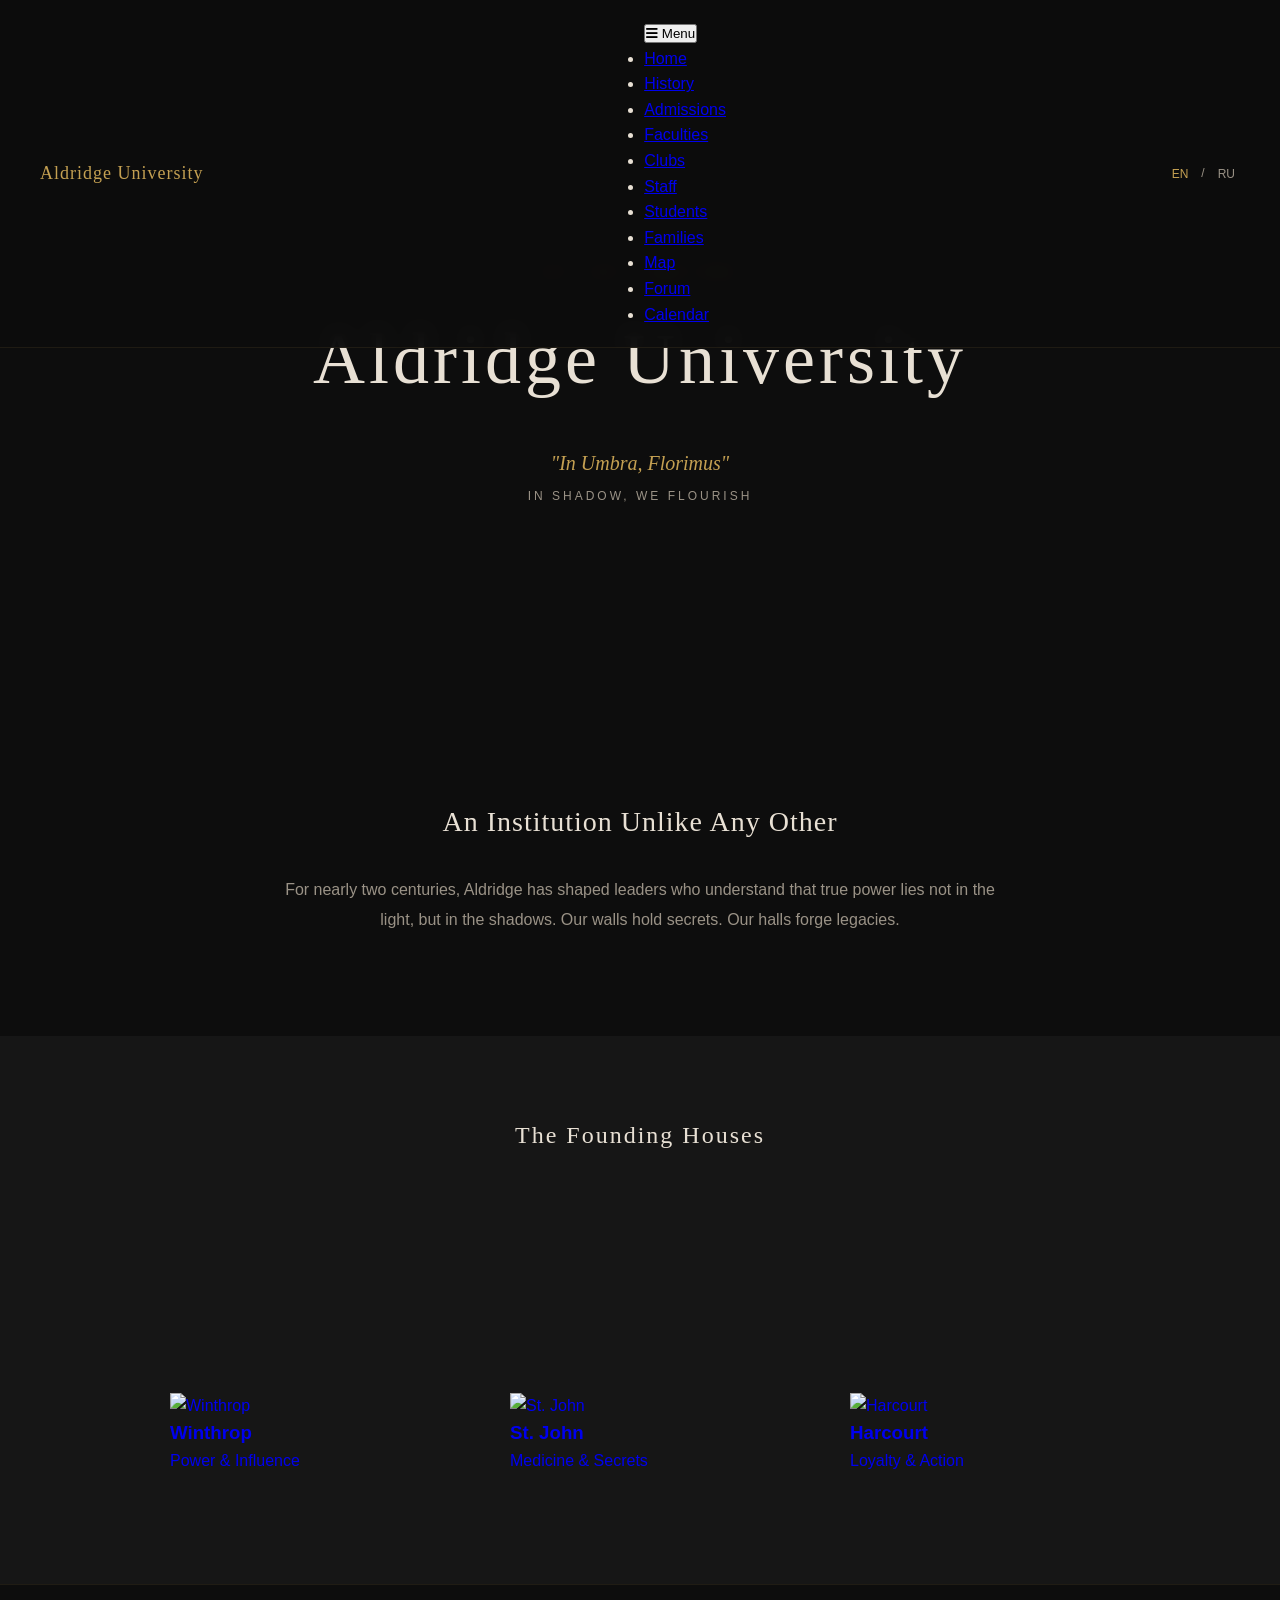
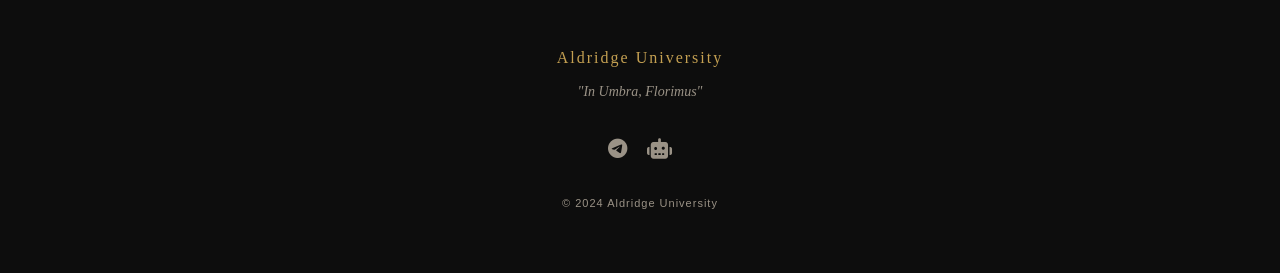
==== commit 820354e2: "Update index.html" ====
--- a/index.html
+++ b/index.html
@@ -12,44 +12,38 @@
 
     <!-- Навигация -->
     <nav class="navbar">
-        <a href="index.html" class="logo">Aldridge University</a>
+        <a href="index.html" class="logo" data-en="Aldridge University" data-ru="Университет Олдридж">Aldridge University</a>
 
-        <div class="nav-center">
-            <button class="nav-toggle" onclick="toggleNav()">
+        <!-- Выпадающее меню -->
+        <div class="menu-container">
+            <button class="menu-btn" onclick="toggleMenu()">
                 <i class="fas fa-bars"></i>
                 <span data-en="Menu" data-ru="Меню">Menu</span>
             </button>
+            <ul class="menu-list" id="menuList">
+                <li><a href="index.html" data-en="Home" data-ru="Главная">Home</a></li>
+                <li><a href="history.html" data-en="History" data-ru="История">History</a></li>
+                <li><a href="admissions.html" data-en="Admissions" data-ru="Приём">Admissions</a></li>
+                <li><a href="faculties.html" data-en="Faculties" data-ru="Факультеты">Faculties</a></li>
+                <li><a href="clubs.html" data-en="Clubs" data-ru="Клубы">Clubs</a></li>
+                <li><a href="staff.html" data-en="Staff" data-ru="Преподаватели">Staff</a></li>
+                <li><a href="students.html" data-en="Students" data-ru="Студенты">Students</a></li>
+                <li><a href="families.html" data-en="Families" data-ru="Семьи">Families</a></li>
+                <li><a href="map.html" data-en="Map" data-ru="Карта">Map</a></li>
+                <li><a href="forum.html" data-en="Forum" data-ru="Форум">Forum</a></li>
+                <li><a href="calendar.html" data-en="Calendar" data-ru="Календарь">Calendar</a></li>
+            </ul>
         </div>
 
-        <div class="nav-right">
-            <div class="lang-switch">
-                <button onclick="setLanguage('en')" id="btn-en" class="active">EN</button>
-                <span>/</span>
-                <button onclick="setLanguage('ru')" id="btn-ru">RU</button>
-            </div>
-        </div>
-
-        <!-- Выпадающее меню -->
-        <div class="nav-dropdown" id="navDropdown">
-            <div class="dropdown-grid">
-                <a href="index.html"><i class="fas fa-home"></i><span data-en="Home" data-ru="Главная">Home</span></a>
-                <a href="history.html"><i class="fas fa-landmark"></i><span data-en="History" data-ru="История">History</span></a>
-                <a href="admissions.html"><i class="fas fa-key"></i><span data-en="Admissions" data-ru="Приём">Admissions</span></a>
-                <a href="faculties.html"><i class="fas fa-graduation-cap"></i><span data-en="Faculties" data-ru="Факультеты">Faculties</span></a>
-                <a href="clubs.html"><i class="fas fa-users"></i><span data-en="Clubs" data-ru="Клубы">Clubs</span></a>
-                <a href="staff.html"><i class="fas fa-chalkboard-teacher"></i><span data-en="Staff" data-ru="Преподаватели">Staff</span></a>
-                <a href="students.html"><i class="fas fa-user-graduate"></i><span data-en="Students" data-ru="Студенты">Students</span></a>
-                <a href="families.html"><i class="fas fa-crown"></i><span data-en="Families" data-ru="Семьи">Families</span></a>
-                <a href="map.html"><i class="fas fa-map"></i><span data-en="Map" data-ru="Карта">Map</span></a>
-                <a href="forum.html"><i class="fas fa-comments"></i><span data-en="Forum" data-ru="Форум">Forum</span></a>
-                <a href="calendar.html"><i class="fas fa-calendar"></i><span data-en="Calendar" data-ru="Календарь">Calendar</span></a>
-            </div>
+        <div class="lang-switch">
+            <button onclick="setLanguage('en')" id="btn-en" class="active">EN</button>
+            <span>/</span>
+            <button onclick="setLanguage('ru')" id="btn-ru">RU</button>
         </div>
     </nav>
 
     <!-- Hero -->
     <header class="hero">
-        <div class="hero-overlay"></div>
         <div class="hero-content">
             <p class="hero-subtitle" data-en="Est. 1847 · New York" data-ru="Осн. 1847 · Нью-Йорк">Est. 1847 · New York</p>
             <h1 data-en="Aldridge University" data-ru="Университет Олдридж">Aldridge University</h1>
@@ -60,40 +54,45 @@
 
     <!-- О нас -->
     <section class="about">
-        <div class="about-content">
-            <h2 data-en="An Institution Unlike Any Other" data-ru="Учреждение, не похожее ни на одно другое">An Institution Unlike Any Other</h2>
-            <p data-en="For nearly two centuries, Aldridge has shaped leaders who understand that true power lies not in the light, but in the shadows. Our walls hold secrets. Our halls forge legacies."
-               data-ru="Почти два столетия Олдридж формирует лидеров, которые понимают, что истинная власть кроется не в свете, а в тени. Наши стены хранят тайны. Наши залы куют наследие.">
-                For nearly two centuries, Aldridge has shaped leaders who understand that true power lies not in the light, but in the shadows. Our walls hold secrets. Our halls forge legacies.
-            </p>
-        </div>
+        <h2 data-en="An Institution Unlike Any Other" data-ru="Учреждение, не похожее ни на одно другое">An Institution Unlike Any Other</h2>
+        <p data-en="For nearly two centuries, Aldridge has shaped leaders who understand that true power lies not in the light, but in the shadows. Our walls hold secrets. Our halls forge legacies."
+           data-ru="Почти два столетия Олдридж формирует лидеров, которые понимают, что истинная власть кроется не в свете, а в тени. Наши стены хранят тайны. Наши залы куют наследие.">
+            For nearly two centuries, Aldridge has shaped leaders who understand that true power lies not in the light, but in the shadows. Our walls hold secrets. Our halls forge legacies.
+        </p>
     </section>
 
     <!-- Семьи -->
     <section class="families">
         <h2 data-en="The Founding Houses" data-ru="Семьи-основатели">The Founding Houses</h2>
         <div class="families-grid">
-            <a href="families.html#winthrop" class="family-card winthrop">
-                <span class="family-name" data-en="Winthrop" data-ru="Уинтроп">Winthrop</span>
-                <span class="family-desc" data-en="Power & Influence" data-ru="Власть и Влияние">Power & Influence</span>
+            <a href="families.html#winthrop" class="family-card">
+                <img src="https://images.unsplash.com/photo-1524995997946-a1c2e315a42f?w=600" alt="Winthrop">
+                <div class="family-info">
+                    <h3 data-en="Winthrop" data-ru="Уинтроп">Winthrop</h3>
+                    <p data-en="Power & Influence" data-ru="Власть и Влияние">Power & Influence</p>
+                </div>
             </a>
-            <a href="families.html#stjohn" class="family-card stjohn">
-                <span class="family-name" data-en="St. John" data-ru="Сент-Джон">St. John</span>
-                <span class="family-desc" data-en="Medicine & Secrets" data-ru="Медицина и Тайны">Medicine & Secrets</span>
+            <a href="families.html#stjohn" class="family-card">
+                <img src="https://images.unsplash.com/photo-1532187863486-abf9dbad1b69?w=600" alt="St. John">
+                <div class="family-info">
+                    <h3 data-en="St. John" data-ru="Сент-Джон">St. John</h3>
+                    <p data-en="Medicine & Secrets" data-ru="Медицина и Тайны">Medicine & Secrets</p>
+                </div>
             </a>
-            <a href="families.html#harcourt" class="family-card harcourt">
-                <span class="family-name" data-en="Harcourt" data-ru="Харкорт">Harcourt</span>
-                <span class="family-desc" data-en="Loyalty & Action" data-ru="Верность и Действие">Loyalty & Action</span>
+            <a href="families.html#harcourt" class="family-card">
+                <img src="https://images.unsplash.com/photo-1518709268805-4e9042af9f23?w=600" alt="Harcourt">
+                <div class="family-info">
+                    <h3 data-en="Harcourt" data-ru="Харкорт">Harcourt</h3>
+                    <p data-en="Loyalty & Action" data-ru="Верность и Действие">Loyalty & Action</p>
+                </div>
             </a>
         </div>
     </section>
 
     <!-- Footer -->
     <footer class="footer">
-        <div class="footer-top">
-            <span class="footer-logo" data-en="Aldridge University" data-ru="Университет Олдридж">Aldridge University</span>
-            <p class="footer-motto">"In Umbra, Florimus"</p>
-        </div>
+        <p class="footer-logo" data-en="Aldridge University" data-ru="Университет Олдридж">Aldridge University</p>
+        <p class="footer-motto">"In Umbra, Florimus"</p>
         <div class="footer-links">
             <a href="ТВОЯ_ССЫЛКА_ТГ" target="_blank"><i class="fab fa-telegram"></i></a>
             <a href="ТВОЯ_ССЫЛКА_JANITOR" target="_blank"><i class="fas fa-robot"></i></a>
@@ -111,14 +110,13 @@
             localStorage.setItem('language', lang);
         }
 
-        function toggleNav() {
-            document.getElementById('navDropdown').classList.toggle('open');
+        function toggleMenu() {
+            document.getElementById('menuList').classList.toggle('open');
         }
 
-        // Закрыть меню при клике вне
         document.addEventListener('click', (e) => {
-            if (!e.target.closest('.nav-toggle') && !e.target.closest('.nav-dropdown')) {
-                document.getElementById('navDropdown').classList.remove('open');
+            if (!e.target.closest('.menu-container')) {
+                document.getElementById('menuList').classList.remove('open');
             }
         });
 
--- a/css/style.css
+++ b/css/style.css
@@ -1,501 +1,389 @@
-/* ===== ПАЛИТРА АРТ-ДЕКО ===== */
-:root {
-    --bg-dark: #1c1612;
-    --bg-medium: #2a2118;
-    --bg-light: #3d3228;
-    --gold: #d4a847;
-    --gold-light: #e8c872;
-    --gold-dark: #a67c2e;
-    --cream: #f2e6d0;
-    --cream-dark: #c4b59d;
-    --brown: #5c4a3a;
-}
-
-/* ===== ОБЩИЕ СТИЛИ ===== */
 * {
     margin: 0;
     padding: 0;
     box-sizing: border-box;
 }
 
+:root {
+    --bg: #0d0d0d;
+    --bg-light: #161616;
+    --bg-card: #1a1a1a;
+    --gold: #c4a052;
+    --gold-dim: #8a7039;
+    --cream: #e8e0d4;
+    --cream-dim: #9a9286;
+    --brown: #2a2420;
+}
+
 body {
-    font-family: 'Raleway', sans-serif;
-    background-color: var(--bg-dark);
-    color: var(--cream);
-    line-height: 1.8;
-    background-image:
-        radial-gradient(ellipse at top, rgba(212, 168, 71, 0.03) 0%, transparent 50%),
-        radial-gradient(ellipse at bottom, rgba(212, 168, 71, 0.02) 0%, transparent 50%);
-    min-height: 100vh;
-}
-
-h1, h2, h3, h4 {
-    font-family: 'Playfair Display', serif;
+    font-family: 'Inter', sans-serif;
+    background: var(--bg);
+    color: var(--cream);
+    line-height: 1.6;
+}
+
+/* ========== NAVBAR ========== */
+.navbar {
+    position: fixed;
+    top: 0;
+    left: 0;
+    right: 0;
+    z-index: 1000;
+    display: flex;
+    justify-content: space-between;
+    align-items: center;
+    padding: 20px 40px;
+    background: rgba(13, 13, 13, 0.95);
+    backdrop-filter: blur(10px);
+    border-bottom: 1px solid rgba(196, 160, 82, 0.1);
+}
+
+.logo {
+    font-family: 'EB Garamond', serif;
+    font-size: 18px;
     font-weight: 500;
-    letter-spacing: 2px;
-}
-
-a {
     color: var(--gold);
     text-decoration: none;
-    transition: all 0.3s ease;
-}
-
-a:hover {
-    color: var(--gold-light);
-}
-
-/* ===== НАВИГАЦИЯ ===== */
-.navbar {
-    background: linear-gradient(180deg, var(--bg-dark) 0%, rgba(28, 22, 18, 0.95) 100%);
-    padding: 25px 50px;
-    border-bottom: 1px solid var(--brown);
-    position: relative;
-}
-
-.nav-top {
-    display: flex;
-    justify-content: space-between;
-    align-items: center;
-}
-
-.logo {
-    font-family: 'Playfair Display', serif;
-    font-size: 22px;
-    font-weight: 600;
-    color: var(--gold);
-    letter-spacing: 4px;
-    text-transform: uppercase;
-}
-
-/* Кнопка меню (бургер) */
-.menu-toggle {
-    display: flex;
-    flex-direction: column;
-    gap: 5px;
+    letter-spacing: 1px;
+}
+
+.nav-toggle {
+    display: flex;
+    align-items: center;
+    gap: 10px;
     background: none;
-    border: 1px solid var(--gold);
-    padding: 12px 15px;
+    border: 1px solid var(--gold-dim);
+    color: var(--cream);
+    padding: 10px 20px;
     cursor: pointer;
-    transition: all 0.3s ease;
-}
-
-.menu-toggle span {
-    display: block;
-    width: 25px;
-    height: 2px;
-    background: var(--gold);
-    transition: all 0.3s ease;
-}
-
-.menu-toggle:hover {
-    background: var(--gold);
-}
-
-.menu-toggle:hover span {
-    background: var(--bg-dark);
-}
-
-.menu-toggle.active {
-    background: var(--gold);
-}
-
-.menu-toggle.active span {
-    background: var(--bg-dark);
-}
-
-/* Переключатель языка */
-.language-switch {
-    display: flex;
-    gap: 5px;
-}
-
-.language-switch button {
-    background: transparent;
-    border: 1px solid var(--brown);
-    color: var(--cream-dark);
-    padding: 8px 15px;
-    cursor: pointer;
-    font-family: 'Raleway', sans-serif;
-    font-size: 11px;
-    letter-spacing: 2px;
-    transition: all 0.3s ease;
-}
-
-.language-switch button:hover,
-.language-switch button.active {
-    background: var(--gold);
-    border-color: var(--gold);
-    color: var(--bg-dark);
-}
-
-/* Выпадающее меню */
-.nav-links {
-    display: none;
-    flex-direction: column;
-    list-style: none;
-    padding: 30px 0 10px 0;
-    gap: 5px;
-}
-
-.nav-links.open {
-    display: flex;
-}
-
-.nav-links li {
-    border-bottom: 1px solid rgba(92, 74, 58, 0.3);
-}
-
-.nav-links li:last-child {
-    border-bottom: none;
-}
-
-.nav-links a {
-    display: block;
-    color: var(--cream-dark);
-    font-size: 13px;
-    letter-spacing: 3px;
-    text-transform: uppercase;
-    padding: 15px 0;
-    transition: all 0.3s ease;
-}
-
-.nav-links a:hover {
-    color: var(--gold);
-    padding-left: 15px;
-}
-
-/* ===== ДЕКОРАТИВНЫЕ ЭЛЕМЕНТЫ ===== */
-.deco-line {
-    display: flex;
-    align-items: center;
-    justify-content: center;
-    padding: 30px 0;
-    background: var(--bg-dark);
-}
-
-.deco-line::before,
-.deco-line::after {
-    content: '';
-    flex: 1;
-    height: 1px;
-    background: linear-gradient(90deg, transparent, var(--gold-dark), transparent);
-    max-width: 300px;
-}
-
-.deco-diamond {
-    color: var(--gold);
-    font-size: 12px;
-    padding: 0 20px;
-}
-
-/* ===== HERO СЕКЦИЯ ===== */
-.hero {
-    background:
-        linear-gradient(rgba(28, 22, 18, 0.85), rgba(28, 22, 18, 0.9)),
-        url('https://images.unsplash.com/photo-1481627834876-b7833e8f5570?w=1920') center/cover;
-    min-height: 85vh;
-    display: flex;
-    align-items: center;
-    justify-content: center;
-    padding: 60px 20px;
-}
-
-.hero-frame {
-    border: 1px solid var(--gold-dark);
-    padding: 60px 80px;
-    position: relative;
-    background: rgba(28, 22, 18, 0.6);
-}
-
-.hero-frame::before,
-.hero-frame::after {
-    content: '◇';
-    position: absolute;
-    color: var(--gold);
-    font-size: 14px;
-}
-
-.hero-frame::before {
-    top: -8px;
-    left: 50%;
-    transform: translateX(-50%);
-}
-
-.hero-frame::after {
-    bottom: -8px;
-    left: 50%;
-    transform: translateX(-50%);
-}
-
-.hero-content {
-    text-align: center;
-}
-
-.deco-top, .deco-bottom {
-    color: var(--gold-dark);
-    font-size: 20px;
-    margin: 15px 0;
-}
-
-.hero-content h1 {
-    font-size: 52px;
-    color: var(--gold);
-    letter-spacing: 12px;
-    text-transform: uppercase;
-    margin: 20px 0;
-    font-weight: 400;
-}
-
-.motto {
-    font-family: 'Playfair Display', serif;
-    font-size: 24px;
-    font-style: italic;
-    color: var(--cream);
-    margin: 25px 0 10px 0;
-}
-
-.motto-translation {
-    font-size: 12px;
-    color: var(--cream-dark);
-    letter-spacing: 4px;
-    text-transform: uppercase;
-}
-
-.deco-separator {
-    margin: 30px 0;
-    color: var(--gold-dark);
-    font-size: 16px;
-}
-
-.tagline {
-    font-size: 13px;
-    color: var(--brown);
-    letter-spacing: 3px;
-}
-
-/* ===== СЕКЦИИ ===== */
-section {
-    padding: 80px 50px;
-    max-width: 1100px;
-    margin: 0 auto;
-}
-
-section h2 {
-    font-size: 36px;
-    color: var(--gold);
-    text-align: center;
-    margin-bottom: 50px;
-    letter-spacing: 6px;
-    text-transform: uppercase;
-    font-weight: 400;
-}
-
-.section-frame {
-    border: 1px solid var(--brown);
-    padding: 50px;
-    position: relative;
-}
-
-.section-frame::before {
-    content: '◆';
-    position: absolute;
-    top: -10px;
-    left: 50%;
-    transform: translateX(-50%);
-    background: var(--bg-dark);
-    padding: 0 15px;
-    color: var(--gold-dark);
-    font-size: 12px;
-}
-
-.welcome-text {
-    max-width: 750px;
-    margin: 0 auto;
-}
-
-.welcome-text p {
-    font-size: 16px;
-    text-align: center;
-    color: var(--cream-dark);
-    margin-bottom: 25px;
-    line-height: 2;
-}
-
-/* ===== КАРТОЧКИ СЕМЕЙ ===== */
-.families-preview {
-    background: var(--bg-medium);
-    padding: 80px 50px;
-    max-width: 100%;
-}
-
-.family-cards {
-    display: grid;
-    grid-template-columns: repeat(auto-fit, minmax(280px, 1fr));
-    gap: 40px;
-    max-width: 1100px;
-    margin: 0 auto;
-}
-
-.family-card {
-    display: block;
-    background: var(--bg-dark);
-    border: 1px solid var(--brown);
-    padding: 50px 40px;
-    text-align: center;
-    position: relative;
-    transition: all 0.4s ease;
-    cursor: pointer;
-    text-decoration: none;
-}
-
-/* Углы карточек */
-.card-corner {
-    position: absolute;
-    width: 15px;
-    height: 15px;
-    border-color: var(--gold-dark);
-    border-style: solid;
-    transition: all 0.4s ease;
-}
-
-.card-corner.tl { top: 10px; left: 10px; border-width: 1px 0 0 1px; }
-.card-corner.tr { top: 10px; right: 10px; border-width: 1px 1px 0 0; }
-.card-corner.bl { bottom: 10px; left: 10px; border-width: 0 0 1px 1px; }
-.card-corner.br { bottom: 10px; right: 10px; border-width: 0 1px 1px 0; }
-
-.family-card:hover {
-    border-color: var(--gold);
-    transform: translateY(-5px);
-    box-shadow: 0 15px 40px rgba(0, 0, 0, 0.4);
-}
-
-.family-card:hover .card-corner {
-    border-color: var(--gold);
-    width: 25px;
-    height: 25px;
-}
-
-.family-card h3 {
-    font-size: 28px;
-    color: var(--gold);
-    margin-bottom: 15px;
-    letter-spacing: 4px;
-    text-transform: uppercase;
-    font-weight: 400;
-}
-
-.card-divider {
-    color: var(--gold-dark);
-    margin: 15px 0;
-    letter-spacing: 10px;
-}
-
-.family-card p {
-    color: var(--cream-dark);
-    font-size: 12px;
-    letter-spacing: 3px;
-    text-transform: uppercase;
-}
-
-/* ===== ПОДВАЛ ===== */
-.footer {
-    background: var(--bg-dark);
-    border-top: 1px solid var(--brown);
-    padding: 60px 50px;
-    text-align: center;
-}
-
-.footer-deco, .footer-deco-bottom {
-    color: var(--gold-dark);
-    font-size: 12px;
-    letter-spacing: 10px;
-    margin: 20px 0;
-}
-
-.footer-motto {
-    font-family: 'Playfair Display', serif;
-    font-size: 20px;
-    font-style: italic;
-    color: var(--gold);
-    margin: 25px 0;
-}
-
-.footer p {
-    color: var(--cream-dark);
-    font-size: 13px;
-    margin-bottom: 15px;
-    letter-spacing: 1px;
-}
-
-.contacts {
-    display: flex;
-    justify-content: center;
-    align-items: center;
-    gap: 20px;
-    margin: 25px 0;
-}
-
-.contacts a {
-    color: var(--cream-dark);
+    font-family: 'Inter', sans-serif;
     font-size: 12px;
     letter-spacing: 2px;
     text-transform: uppercase;
-    transition: color 0.3s ease;
-}
-
-.contacts a:hover {
-    color: var(--gold);
-}
-
-.contacts span {
-    color: var(--gold-dark);
-    font-size: 10px;
-}
-
-/* ===== АДАПТИВНОСТЬ ===== */
+    transition: all 0.3s;
+}
+
+.nav-toggle:hover {
+    background: var(--gold);
+    color: var(--bg);
+    border-color: var(--gold);
+}
+
+.nav-toggle i {
+    font-size: 14px;
+}
+
+.lang-switch {
+    display: flex;
+    align-items: center;
+    gap: 8px;
+}
+
+.lang-switch button {
+    background: none;
+    border: none;
+    color: var(--cream-dim);
+    font-size: 12px;
+    cursor: pointer;
+    padding: 5px;
+    transition: color 0.3s;
+}
+
+.lang-switch button.active,
+.lang-switch button:hover {
+    color: var(--gold);
+}
+
+.lang-switch span {
+    color: var(--cream-dim);
+    font-size: 12px;
+}
+
+/* Dropdown */
+.nav-dropdown {
+    position: absolute;
+    top: 100%;
+    left: 0;
+    right: 0;
+    background: var(--bg-light);
+    border-bottom: 1px solid rgba(196, 160, 82, 0.1);
+    padding: 40px;
+    display: none;
+}
+
+.nav-dropdown.open {
+    display: block;
+}
+
+.dropdown-grid {
+    display: grid;
+    grid-template-columns: repeat(auto-fit, minmax(150px, 1fr));
+    gap: 10px;
+    max-width: 900px;
+    margin: 0 auto;
+}
+
+.dropdown-grid a {
+    display: flex;
+    align-items: center;
+    gap: 12px;
+    padding: 15px;
+    color: var(--cream-dim);
+    text-decoration: none;
+    font-size: 13px;
+    letter-spacing: 1px;
+    transition: all 0.3s;
+    border-radius: 4px;
+}
+
+.dropdown-grid a:hover {
+    color: var(--gold);
+    background: rgba(196, 160, 82, 0.05);
+}
+
+.dropdown-grid a i {
+    color: var(--gold-dim);
+    width: 20px;
+    text-align: center;
+}
+
+/* ========== HERO ========== */
+.hero {
+    position: relative;
+    height: 70vh;
+    min-height: 500px;
+    display: flex;
+    align-items: center;
+    justify-content: center;
+    text-align: center;
+    background: url('https://images.unsplash.com/photo-1507842217343-583bb7270b66?w=1600') center/cover no-repeat;
+    margin-top: 70px;
+}
+
+.hero-overlay {
+    position: absolute;
+    inset: 0;
+    background: linear-gradient(
+        to bottom,
+        rgba(13, 13, 13, 0.7) 0%,
+        rgba(13, 13, 13, 0.5) 50%,
+        rgba(13, 13, 13, 0.9) 100%
+    );
+}
+
+.hero-content {
+    position: relative;
+    z-index: 1;
+    padding: 20px;
+}
+
+.hero-subtitle {
+    font-size: 11px;
+    letter-spacing: 4px;
+    text-transform: uppercase;
+    color: var(--gold-dim);
+    margin-bottom: 20px;
+}
+
+.hero h1 {
+    font-family: 'EB Garamond', serif;
+    font-size: clamp(36px, 8vw, 72px);
+    font-weight: 400;
+    color: var(--cream);
+    letter-spacing: 4px;
+    margin-bottom: 30px;
+}
+
+.hero-motto {
+    font-family: 'EB Garamond', serif;
+    font-size: 20px;
+    font-style: italic;
+    color: var(--gold);
+    margin-bottom: 8px;
+}
+
+.hero-translation {
+    font-size: 12px;
+    color: var(--cream-dim);
+    letter-spacing: 3px;
+    text-transform: uppercase;
+}
+
+/* ========== ABOUT ========== */
+.about {
+    padding: 100px 40px;
+    max-width: 800px;
+    margin: 0 auto;
+    text-align: center;
+}
+
+.about h2 {
+    font-family: 'EB Garamond', serif;
+    font-size: 28px;
+    font-weight: 400;
+    color: var(--cream);
+    margin-bottom: 30px;
+    letter-spacing: 1px;
+}
+
+.about p {
+    font-size: 16px;
+    line-height: 1.9;
+    color: var(--cream-dim);
+}
+
+/* ========== FAMILIES ========== */
+.families {
+    padding: 80px 40px;
+    background: var(--bg-light);
+}
+
+.families h2 {
+    font-family: 'EB Garamond', serif;
+    font-size: 24px;
+    font-weight: 400;
+    text-align: center;
+    color: var(--cream);
+    margin-bottom: 50px;
+    letter-spacing: 2px;
+}
+
+.families-grid {
+    display: grid;
+    grid-template-columns: repeat(auto-fit, minmax(280px, 1fr));
+    gap: 20px;
+    max-width: 1000px;
+    margin: 0 auto;
+}
+
+.family-card {
+    position: relative;
+    display: flex;
+    flex-direction: column;
+    justify-content: flex-end;
+    height: 300px;
+    padding: 30px;
+    text-decoration: none;
+    overflow: hidden;
+    transition: transform 0.4s;
+}
+
+.family-card::before {
+    content: '';
+    position: absolute;
+    inset: 0;
+    background-size: cover;
+    background-position: center;
+    filter: brightness(0.4);
+    transition: all 0.4s;
+}
+
+.family-card:hover::before {
+    filter: brightness(0.5);
+    transform: scale(1.05);
+}
+
+.family-card:hover {
+    transform: translateY(-5px);
+}
+
+.family-card.winthrop::before {
+    background-image: url('https://images.unsplash.com/photo-1524995997946-a1c2e315a42f?w=800');
+}
+
+.family-card.stjohn::before {
+    background-image: url('https://images.unsplash.com/photo-1532187863486-abf9dbad1b69?w=800');
+}
+
+.family-card.harcourt::before {
+    background-image: url('https://images.unsplash.com/photo-1518709268805-4e9042af9f23?w=800');
+}
+
+.family-name {
+    position: relative;
+    font-family: 'EB Garamond', serif;
+    font-size: 28px;
+    color: var(--cream);
+    letter-spacing: 2px;
+    margin-bottom: 5px;
+}
+
+.family-desc {
+    position: relative;
+    font-size: 11px;
+    color: var(--gold);
+    letter-spacing: 3px;
+    text-transform: uppercase;
+}
+
+/* ========== FOOTER ========== */
+.footer {
+    padding: 60px 40px;
+    text-align: center;
+    border-top: 1px solid rgba(196, 160, 82, 0.1);
+}
+
+.footer-logo {
+    font-family: 'EB Garamond', serif;
+    font-size: 16px;
+    color: var(--gold);
+    letter-spacing: 2px;
+}
+
+.footer-motto {
+    font-family: 'EB Garamond', serif;
+    font-style: italic;
+    color: var(--cream-dim);
+    font-size: 14px;
+    margin-top: 10px;
+}
+
+.footer-links {
+    display: flex;
+    justify-content: center;
+    gap: 20px;
+    margin: 30px 0;
+}
+
+.footer-links a {
+    color: var(--cream-dim);
+    font-size: 20px;
+    transition: color 0.3s;
+}
+
+.footer-links a:hover {
+    color: var(--gold);
+}
+
+.footer-copy {
+    font-size: 11px;
+    color: var(--cream-dim);
+    letter-spacing: 1px;
+}
+
+/* ========== RESPONSIVE ========== */
 @media (max-width: 768px) {
     .navbar {
-        padding: 20px;
+        padding: 15px 20px;
     }
 
     .logo {
-        font-size: 16px;
-        letter-spacing: 2px;
-    }
-
-    .hero-frame {
-        padding: 40px 30px;
-    }
-
-    .hero-content h1 {
-        font-size: 28px;
-        letter-spacing: 6px;
-    }
-
-    .motto {
-        font-size: 18px;
-    }
-
-    section {
-        padding: 50px 20px;
-    }
-
-    section h2 {
-        font-size: 24px;
-        letter-spacing: 4px;
-    }
-
-    .section-frame {
-        padding: 30px 20px;
-    }
-
-    .family-cards {
-        grid-template-columns: 1fr;
-        gap: 25px;
-    }
-
-    .family-card {
-        padding: 35px 25px;
-    }
-}
+        font-size: 14px;
+    }
+
+    .nav-toggle span {
+        display: none;
+    }
+
+    .dropdown-grid {
+        grid-template-columns: repeat(2, 1fr);
+    }
+
+    .hero {
+        height: 60vh;
+    }
+
+    .about, .families {
+        padding: 60px 20px;
+    }
+}
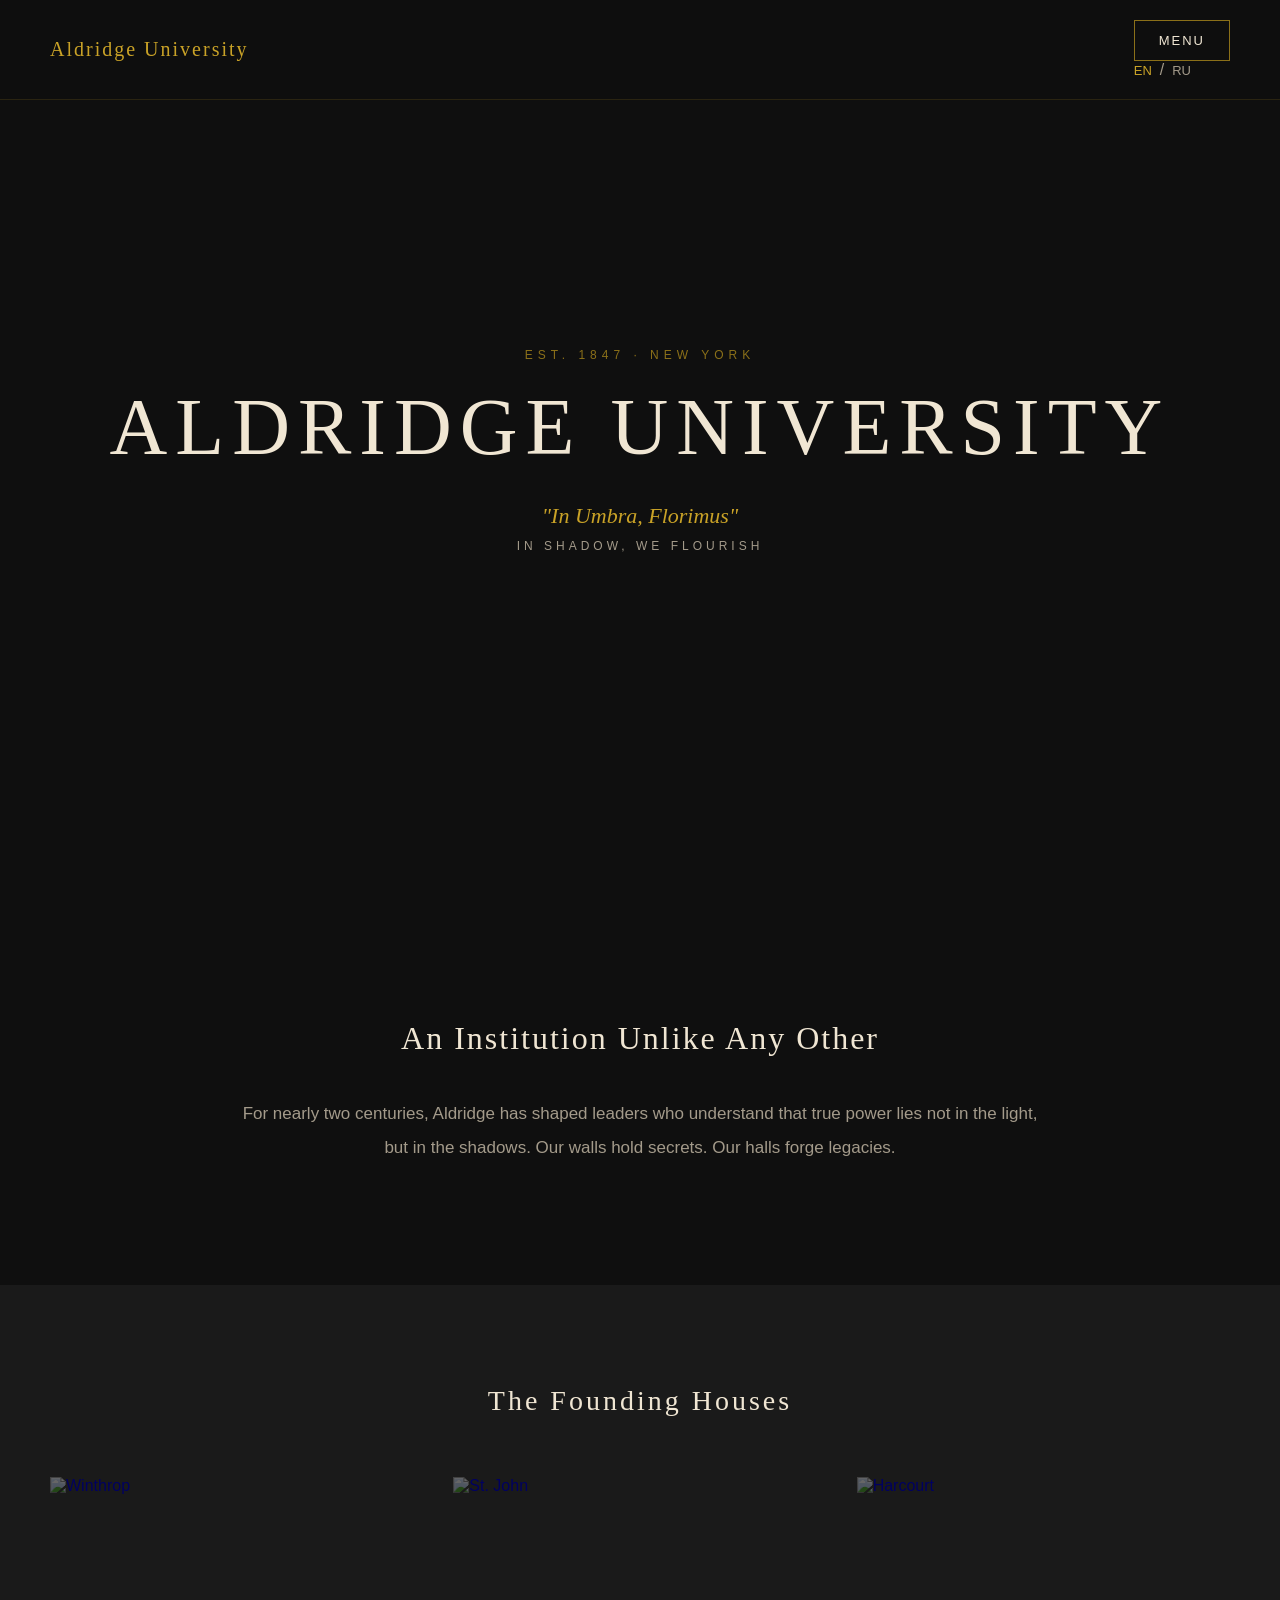
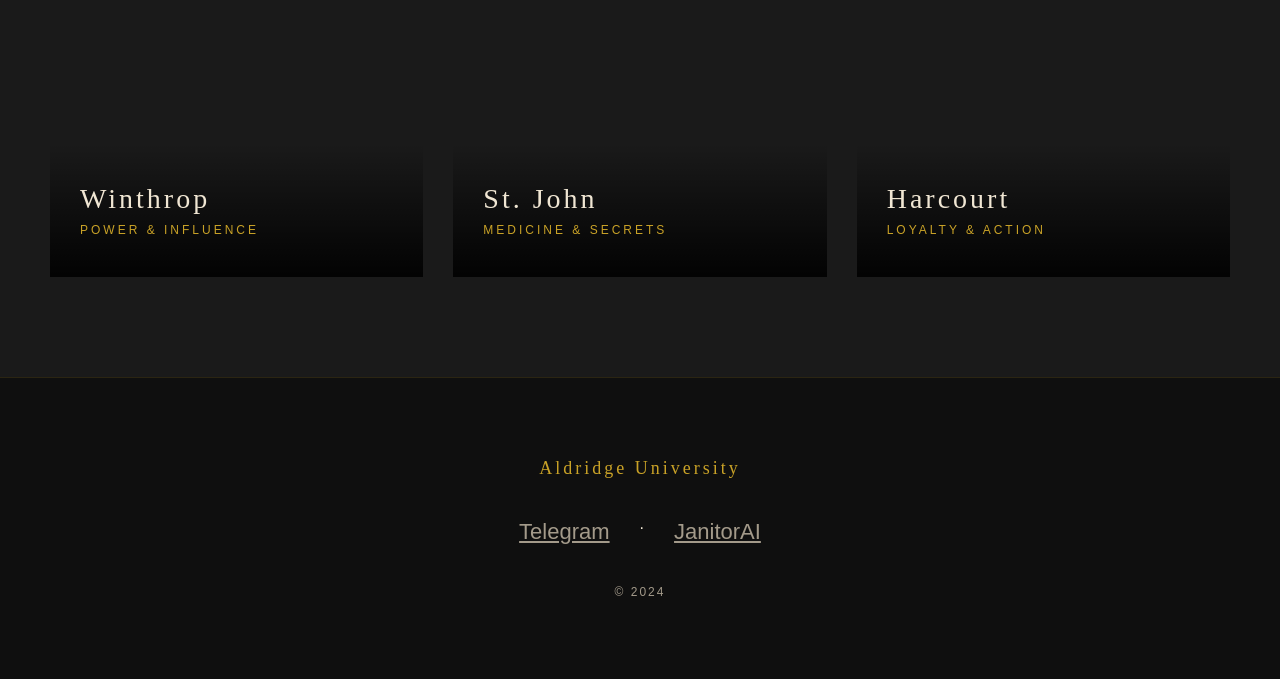
==== commit e4386433: "Update index.html" ====
--- a/index.html
+++ b/index.html
@@ -6,44 +6,49 @@
     <title>Aldridge University</title>
     <link rel="stylesheet" href="css/style.css">
     <link href="https://fonts.googleapis.com/css2?family=EB+Garamond:ital,wght@0,400;0,500;0,600;1,400&family=Inter:wght@300;400;500&display=swap" rel="stylesheet">
-    <link rel="stylesheet" href="https://cdnjs.cloudflare.com/ajax/libs/font-awesome/6.5.0/css/all.min.css">
 </head>
 <body>
+
+    <!-- Кастомный курсор -->
+    <div class="cursor"></div>
+    <div class="cursor-follower"></div>
 
     <!-- Навигация -->
     <nav class="navbar">
         <a href="index.html" class="logo" data-en="Aldridge University" data-ru="Университет Олдридж">Aldridge University</a>
 
-        <!-- Выпадающее меню -->
-        <div class="menu-container">
-            <button class="menu-btn" onclick="toggleMenu()">
-                <i class="fas fa-bars"></i>
-                <span data-en="Menu" data-ru="Меню">Menu</span>
-            </button>
-            <ul class="menu-list" id="menuList">
-                <li><a href="index.html" data-en="Home" data-ru="Главная">Home</a></li>
-                <li><a href="history.html" data-en="History" data-ru="История">History</a></li>
-                <li><a href="admissions.html" data-en="Admissions" data-ru="Приём">Admissions</a></li>
-                <li><a href="faculties.html" data-en="Faculties" data-ru="Факультеты">Faculties</a></li>
-                <li><a href="clubs.html" data-en="Clubs" data-ru="Клубы">Clubs</a></li>
-                <li><a href="staff.html" data-en="Staff" data-ru="Преподаватели">Staff</a></li>
-                <li><a href="students.html" data-en="Students" data-ru="Студенты">Students</a></li>
-                <li><a href="families.html" data-en="Families" data-ru="Семьи">Families</a></li>
-                <li><a href="map.html" data-en="Map" data-ru="Карта">Map</a></li>
-                <li><a href="forum.html" data-en="Forum" data-ru="Форум">Forum</a></li>
-                <li><a href="calendar.html" data-en="Calendar" data-ru="Календарь">Calendar</a></li>
-            </ul>
-        </div>
+        <div class="nav-right">
+            <!-- Выпадающее меню -->
+            <div class="menu-container">
+                <button class="menu-btn" onclick="toggleMenu()">
+                    <span data-en="Menu" data-ru="Меню">Menu</span>
+                </button>
+                <ul class="menu-list" id="menuList">
+                    <li><a href="index.html" data-en="Home" data-ru="Главная">Home</a></li>
+                    <li><a href="history.html" data-en="History" data-ru="История">History</a></li>
+                    <li><a href="admissions.html" data-en="Admissions" data-ru="Приём">Admissions</a></li>
+                    <li><a href="faculties.html" data-en="Faculties" data-ru="Факультеты">Faculties</a></li>
+                    <li><a href="clubs.html" data-en="Clubs" data-ru="Клубы">Clubs</a></li>
+                    <li><a href="staff.html" data-en="Staff" data-ru="Преподаватели">Staff</a></li>
+                    <li><a href="students.html" data-en="Students" data-ru="Студенты">Students</a></li>
+                    <li><a href="families.html" data-en="Families" data-ru="Семьи">Families</a></li>
+                    <li><a href="map.html" data-en="Map" data-ru="Карта">Map</a></li>
+                    <li><a href="forum.html" data-en="Forum" data-ru="Форум">Forum</a></li>
+                    <li><a href="calendar.html" data-en="Calendar" data-ru="Календарь">Calendar</a></li>
+                </ul>
+            </div>
 
-        <div class="lang-switch">
-            <button onclick="setLanguage('en')" id="btn-en" class="active">EN</button>
-            <span>/</span>
-            <button onclick="setLanguage('ru')" id="btn-ru">RU</button>
+            <div class="lang-switch">
+                <button onclick="setLanguage('en')" id="btn-en" class="active">EN</button>
+                <span>/</span>
+                <button onclick="setLanguage('ru')" id="btn-ru">RU</button>
+            </div>
         </div>
     </nav>
 
     <!-- Hero -->
     <header class="hero">
+        <div class="hero-bg"></div>
         <div class="hero-content">
             <p class="hero-subtitle" data-en="Est. 1847 · New York" data-ru="Осн. 1847 · Нью-Йорк">Est. 1847 · New York</p>
             <h1 data-en="Aldridge University" data-ru="Университет Олдридж">Aldridge University</h1>
@@ -66,21 +71,24 @@
         <h2 data-en="The Founding Houses" data-ru="Семьи-основатели">The Founding Houses</h2>
         <div class="families-grid">
             <a href="families.html#winthrop" class="family-card">
-                <img src="https://images.unsplash.com/photo-1524995997946-a1c2e315a42f?w=600" alt="Winthrop">
+                <img src="images/winthrop.jpg" alt="Winthrop">
+                <div class="family-overlay"></div>
                 <div class="family-info">
                     <h3 data-en="Winthrop" data-ru="Уинтроп">Winthrop</h3>
                     <p data-en="Power & Influence" data-ru="Власть и Влияние">Power & Influence</p>
                 </div>
             </a>
             <a href="families.html#stjohn" class="family-card">
-                <img src="https://images.unsplash.com/photo-1532187863486-abf9dbad1b69?w=600" alt="St. John">
+                <img src="images/stjohn.jpg" alt="St. John">
+                <div class="family-overlay"></div>
                 <div class="family-info">
                     <h3 data-en="St. John" data-ru="Сент-Джон">St. John</h3>
                     <p data-en="Medicine & Secrets" data-ru="Медицина и Тайны">Medicine & Secrets</p>
                 </div>
             </a>
             <a href="families.html#harcourt" class="family-card">
-                <img src="https://images.unsplash.com/photo-1518709268805-4e9042af9f23?w=600" alt="Harcourt">
+                <img src="images/harcourt.jpg" alt="Harcourt">
+                <div class="family-overlay"></div>
                 <div class="family-info">
                     <h3 data-en="Harcourt" data-ru="Харкорт">Harcourt</h3>
                     <p data-en="Loyalty & Action" data-ru="Верность и Действие">Loyalty & Action</p>
@@ -92,15 +100,16 @@
     <!-- Footer -->
     <footer class="footer">
         <p class="footer-logo" data-en="Aldridge University" data-ru="Университет Олдридж">Aldridge University</p>
-        <p class="footer-motto">"In Umbra, Florimus"</p>
         <div class="footer-links">
-            <a href="ТВОЯ_ССЫЛКА_ТГ" target="_blank"><i class="fab fa-telegram"></i></a>
-            <a href="ТВОЯ_ССЫЛКА_JANITOR" target="_blank"><i class="fas fa-robot"></i></a>
+            <a href="ТВОЯ_ССЫЛКА_ТГ" target="_blank">Telegram</a>
+            <span>·</span>
+            <a href="ТВОЯ_ССЫЛКА_JANITOR" target="_blank">JanitorAI</a>
         </div>
-        <p class="footer-copy" data-en="© 2024 Aldridge University" data-ru="© 2024 Университет Олдридж">© 2024 Aldridge University</p>
+        <p class="footer-copy">© 2024</p>
     </footer>
 
     <script>
+        // Язык
         function setLanguage(lang) {
             document.querySelectorAll('[data-en]').forEach(el => {
                 el.textContent = el.getAttribute('data-' + lang);
@@ -110,6 +119,7 @@
             localStorage.setItem('language', lang);
         }
 
+        // Меню
         function toggleMenu() {
             document.getElementById('menuList').classList.toggle('open');
         }
@@ -120,6 +130,31 @@
             }
         });
 
+        // Кастомный курсор
+        const cursor = document.querySelector('.cursor');
+        const follower = document.querySelector('.cursor-follower');
+
+        document.addEventListener('mousemove', (e) => {
+            cursor.style.left = e.clientX + 'px';
+            cursor.style.top = e.clientY + 'px';
+
+            setTimeout(() => {
+                follower.style.left = e.clientX + 'px';
+                follower.style.top = e.clientY + 'px';
+            }, 80);
+        });
+
+        document.querySelectorAll('a, button').forEach(el => {
+            el.addEventListener('mouseenter', () => {
+                cursor.classList.add('hover');
+                follower.classList.add('hover');
+            });
+            el.addEventListener('mouseleave', () => {
+                cursor.classList.remove('hover');
+                follower.classList.remove('hover');
+            });
+        });
+
         window.onload = () => setLanguage(localStorage.getItem('language') || 'en');
     </script>
 
--- a/css/style.css
+++ b/css/style.css
@@ -5,24 +5,21 @@
 }
 
 :root {
-    --bg: #0d0d0d;
-    --bg-light: #161616;
-    --bg-card: #1a1a1a;
-    --gold: #c4a052;
-    --gold-dim: #8a7039;
-    --cream: #e8e0d4;
-    --cream-dim: #9a9286;
-    --brown: #2a2420;
+    --bg: #0f0f0f;
+    --bg-light: #1a1a1a;
+    --gold: #c9a227;
+    --gold-dim: #8b7019;
+    --cream: #f0e6d3;
+    --cream-dim: #a39a8a;
 }
 
 body {
     font-family: 'Inter', sans-serif;
     background: var(--bg);
     color: var(--cream);
-    line-height: 1.6;
-}
-
-/* ========== NAVBAR ========== */
+}
+
+/* ===== NAVBAR ===== */
 .navbar {
     position: fixed;
     top: 0;
@@ -32,154 +29,131 @@
     display: flex;
     justify-content: space-between;
     align-items: center;
-    padding: 20px 40px;
-    background: rgba(13, 13, 13, 0.95);
+    padding: 20px 50px;
+    background: rgba(15, 15, 15, 0.95);
     backdrop-filter: blur(10px);
-    border-bottom: 1px solid rgba(196, 160, 82, 0.1);
+    border-bottom: 1px solid rgba(201, 162, 39, 0.15);
 }
 
 .logo {
     font-family: 'EB Garamond', serif;
-    font-size: 18px;
-    font-weight: 500;
+    font-size: 20px;
     color: var(--gold);
     text-decoration: none;
-    letter-spacing: 1px;
-}
-
-.nav-toggle {
+    letter-spacing: 2px;
+}
+
+/* ===== DROPDOWN MENU ===== */
+.menu-container {
+    position: relative;
+}
+
+.menu-btn {
     display: flex;
     align-items: center;
     gap: 10px;
-    background: none;
+    background: transparent;
     border: 1px solid var(--gold-dim);
     color: var(--cream);
-    padding: 10px 20px;
+    padding: 12px 24px;
+    font-family: 'Inter', sans-serif;
+    font-size: 13px;
+    letter-spacing: 2px;
+    text-transform: uppercase;
     cursor: pointer;
-    font-family: 'Inter', sans-serif;
-    font-size: 12px;
-    letter-spacing: 2px;
-    text-transform: uppercase;
     transition: all 0.3s;
 }
 
-.nav-toggle:hover {
+.menu-btn:hover {
     background: var(--gold);
     color: var(--bg);
     border-color: var(--gold);
 }
 
-.nav-toggle i {
-    font-size: 14px;
-}
-
-.lang-switch {
-    display: flex;
-    align-items: center;
-    gap: 8px;
-}
-
-.lang-switch button {
-    background: none;
-    border: none;
-    color: var(--cream-dim);
-    font-size: 12px;
-    cursor: pointer;
-    padding: 5px;
-    transition: color 0.3s;
-}
-
-.lang-switch button.active,
-.lang-switch button:hover {
-    color: var(--gold);
-}
-
-.lang-switch span {
-    color: var(--cream-dim);
-    font-size: 12px;
-}
-
-/* Dropdown */
-.nav-dropdown {
+.menu-list {
     position: absolute;
-    top: 100%;
+    top: calc(100% + 10px);
     left: 0;
-    right: 0;
     background: var(--bg-light);
-    border-bottom: 1px solid rgba(196, 160, 82, 0.1);
-    padding: 40px;
+    border: 1px solid rgba(201, 162, 39, 0.2);
+    list-style: none;
+    min-width: 220px;
     display: none;
-}
-
-.nav-dropdown.open {
+    box-shadow: 0 20px 50px rgba(0,0,0,0.5);
+}
+
+.menu-list.open {
     display: block;
 }
 
-.dropdown-grid {
-    display: grid;
-    grid-template-columns: repeat(auto-fit, minmax(150px, 1fr));
-    gap: 10px;
-    max-width: 900px;
-    margin: 0 auto;
-}
-
-.dropdown-grid a {
-    display: flex;
-    align-items: center;
-    gap: 12px;
-    padding: 15px;
+.menu-list li {
+    border-bottom: 1px solid rgba(201, 162, 39, 0.1);
+}
+
+.menu-list li:last-child {
+    border-bottom: none;
+}
+
+.menu-list a {
+    display: block;
+    padding: 14px 20px;
     color: var(--cream-dim);
     text-decoration: none;
     font-size: 13px;
     letter-spacing: 1px;
     transition: all 0.3s;
-    border-radius: 4px;
-}
-
-.dropdown-grid a:hover {
-    color: var(--gold);
-    background: rgba(196, 160, 82, 0.05);
-}
-
-.dropdown-grid a i {
-    color: var(--gold-dim);
-    width: 20px;
-    text-align: center;
-}
-
-/* ========== HERO ========== */
+}
+
+.menu-list a:hover {
+    background: rgba(201, 162, 39, 0.1);
+    color: var(--gold);
+    padding-left: 25px;
+}
+
+/* ===== LANGUAGE ===== */
+.lang-switch {
+    display: flex;
+    align-items: center;
+    gap: 8px;
+}
+
+.lang-switch button {
+    background: none;
+    border: none;
+    color: var(--cream-dim);
+    font-size: 13px;
+    cursor: pointer;
+    transition: color 0.3s;
+}
+
+.lang-switch button.active,
+.lang-switch button:hover {
+    color: var(--gold);
+}
+
+.lang-switch span {
+    color: var(--cream-dim);
+}
+
+/* ===== HERO ===== */
 .hero {
-    position: relative;
-    height: 70vh;
-    min-height: 500px;
+    height: 100vh;
     display: flex;
     align-items: center;
     justify-content: center;
     text-align: center;
-    background: url('https://images.unsplash.com/photo-1507842217343-583bb7270b66?w=1600') center/cover no-repeat;
-    margin-top: 70px;
-}
-
-.hero-overlay {
-    position: absolute;
-    inset: 0;
-    background: linear-gradient(
-        to bottom,
-        rgba(13, 13, 13, 0.7) 0%,
-        rgba(13, 13, 13, 0.5) 50%,
-        rgba(13, 13, 13, 0.9) 100%
-    );
+    background:
+        linear-gradient(rgba(15, 15, 15, 0.6), rgba(15, 15, 15, 0.8)),
+        url('https://images.unsplash.com/photo-1507842217343-583bb7270b66?w=1600') center/cover no-repeat;
 }
 
 .hero-content {
-    position: relative;
-    z-index: 1;
     padding: 20px;
 }
 
 .hero-subtitle {
-    font-size: 11px;
-    letter-spacing: 4px;
+    font-size: 12px;
+    letter-spacing: 5px;
     text-transform: uppercase;
     color: var(--gold-dim);
     margin-bottom: 20px;
@@ -187,200 +161,194 @@
 
 .hero h1 {
     font-family: 'EB Garamond', serif;
-    font-size: clamp(36px, 8vw, 72px);
+    font-size: clamp(40px, 8vw, 80px);
     font-weight: 400;
     color: var(--cream);
-    letter-spacing: 4px;
+    letter-spacing: 8px;
+    text-transform: uppercase;
     margin-bottom: 30px;
 }
 
 .hero-motto {
     font-family: 'EB Garamond', serif;
-    font-size: 20px;
+    font-size: 22px;
     font-style: italic;
     color: var(--gold);
-    margin-bottom: 8px;
+    margin-bottom: 10px;
 }
 
 .hero-translation {
     font-size: 12px;
     color: var(--cream-dim);
-    letter-spacing: 3px;
-    text-transform: uppercase;
-}
-
-/* ========== ABOUT ========== */
+    letter-spacing: 4px;
+    text-transform: uppercase;
+}
+
+/* ===== ABOUT ===== */
 .about {
-    padding: 100px 40px;
-    max-width: 800px;
+    padding: 120px 50px;
+    max-width: 900px;
     margin: 0 auto;
     text-align: center;
 }
 
 .about h2 {
     font-family: 'EB Garamond', serif;
+    font-size: 32px;
+    font-weight: 400;
+    color: var(--cream);
+    margin-bottom: 40px;
+    letter-spacing: 2px;
+}
+
+.about p {
+    font-size: 17px;
+    line-height: 2;
+    color: var(--cream-dim);
+}
+
+/* ===== FAMILIES ===== */
+.families {
+    padding: 100px 50px;
+    background: var(--bg-light);
+}
+
+.families h2 {
+    font-family: 'EB Garamond', serif;
     font-size: 28px;
     font-weight: 400;
-    color: var(--cream);
-    margin-bottom: 30px;
-    letter-spacing: 1px;
-}
-
-.about p {
-    font-size: 16px;
-    line-height: 1.9;
-    color: var(--cream-dim);
-}
-
-/* ========== FAMILIES ========== */
-.families {
-    padding: 80px 40px;
-    background: var(--bg-light);
-}
-
-.families h2 {
-    font-family: 'EB Garamond', serif;
-    font-size: 24px;
-    font-weight: 400;
     text-align: center;
     color: var(--cream);
-    margin-bottom: 50px;
-    letter-spacing: 2px;
+    margin-bottom: 60px;
+    letter-spacing: 3px;
 }
 
 .families-grid {
     display: grid;
-    grid-template-columns: repeat(auto-fit, minmax(280px, 1fr));
-    gap: 20px;
-    max-width: 1000px;
+    grid-template-columns: repeat(3, 1fr);
+    gap: 30px;
+    max-width: 1200px;
     margin: 0 auto;
 }
 
 .family-card {
     position: relative;
-    display: flex;
-    flex-direction: column;
-    justify-content: flex-end;
-    height: 300px;
-    padding: 30px;
+    display: block;
+    height: 400px;
+    overflow: hidden;
     text-decoration: none;
-    overflow: hidden;
-    transition: transform 0.4s;
-}
-
-.family-card::before {
-    content: '';
-    position: absolute;
-    inset: 0;
-    background-size: cover;
-    background-position: center;
+}
+
+.family-card img {
+    width: 100%;
+    height: 100%;
+    object-fit: cover;
     filter: brightness(0.4);
-    transition: all 0.4s;
-}
-
-.family-card:hover::before {
+    transition: all 0.5s;
+}
+
+.family-card:hover img {
     filter: brightness(0.5);
     transform: scale(1.05);
 }
 
-.family-card:hover {
-    transform: translateY(-5px);
-}
-
-.family-card.winthrop::before {
-    background-image: url('https://images.unsplash.com/photo-1524995997946-a1c2e315a42f?w=800');
-}
-
-.family-card.stjohn::before {
-    background-image: url('https://images.unsplash.com/photo-1532187863486-abf9dbad1b69?w=800');
-}
-
-.family-card.harcourt::before {
-    background-image: url('https://images.unsplash.com/photo-1518709268805-4e9042af9f23?w=800');
-}
-
-.family-name {
-    position: relative;
+.family-info {
+    position: absolute;
+    bottom: 0;
+    left: 0;
+    right: 0;
+    padding: 40px 30px;
+    background: linear-gradient(transparent, rgba(0,0,0,0.9));
+}
+
+.family-info h3 {
     font-family: 'EB Garamond', serif;
     font-size: 28px;
-    color: var(--cream);
+    font-weight: 400;
+    color: var(--cream);
+    letter-spacing: 3px;
+    margin-bottom: 8px;
+}
+
+.family-info p {
+    font-size: 12px;
+    color: var(--gold);
+    letter-spacing: 3px;
+    text-transform: uppercase;
+}
+
+/* ===== FOOTER ===== */
+.footer {
+    padding: 80px 50px;
+    text-align: center;
+    border-top: 1px solid rgba(201, 162, 39, 0.15);
+}
+
+.footer-logo {
+    font-family: 'EB Garamond', serif;
+    font-size: 18px;
+    color: var(--gold);
+    letter-spacing: 3px;
+}
+
+.footer-motto {
+    font-family: 'EB Garamond', serif;
+    font-style: italic;
+    color: var(--cream-dim);
+    font-size: 15px;
+    margin-top: 10px;
+}
+
+.footer-links {
+    display: flex;
+    justify-content: center;
+    gap: 30px;
+    margin: 40px 0;
+}
+
+.footer-links a {
+    color: var(--cream-dim);
+    font-size: 22px;
+    transition: color 0.3s;
+}
+
+.footer-links a:hover {
+    color: var(--gold);
+}
+
+.footer-copy {
+    font-size: 12px;
+    color: var(--cream-dim);
     letter-spacing: 2px;
-    margin-bottom: 5px;
-}
-
-.family-desc {
-    position: relative;
-    font-size: 11px;
-    color: var(--gold);
-    letter-spacing: 3px;
-    text-transform: uppercase;
-}
-
-/* ========== FOOTER ========== */
-.footer {
-    padding: 60px 40px;
-    text-align: center;
-    border-top: 1px solid rgba(196, 160, 82, 0.1);
-}
-
-.footer-logo {
-    font-family: 'EB Garamond', serif;
-    font-size: 16px;
-    color: var(--gold);
-    letter-spacing: 2px;
-}
-
-.footer-motto {
-    font-family: 'EB Garamond', serif;
-    font-style: italic;
-    color: var(--cream-dim);
-    font-size: 14px;
-    margin-top: 10px;
-}
-
-.footer-links {
-    display: flex;
-    justify-content: center;
-    gap: 20px;
-    margin: 30px 0;
-}
-
-.footer-links a {
-    color: var(--cream-dim);
-    font-size: 20px;
-    transition: color 0.3s;
-}
-
-.footer-links a:hover {
-    color: var(--gold);
-}
-
-.footer-copy {
-    font-size: 11px;
-    color: var(--cream-dim);
-    letter-spacing: 1px;
-}
-
-/* ========== RESPONSIVE ========== */
-@media (max-width: 768px) {
+}
+
+/* ===== RESPONSIVE ===== */
+@media (max-width: 900px) {
+    .families-grid {
+        grid-template-columns: 1fr;
+        max-width: 500px;
+    }
+
+    .family-card {
+        height: 300px;
+    }
+}
+
+@media (max-width: 600px) {
     .navbar {
         padding: 15px 20px;
     }
 
     .logo {
-        font-size: 14px;
-    }
-
-    .nav-toggle span {
+        font-size: 16px;
+    }
+
+    .menu-btn span {
         display: none;
     }
 
-    .dropdown-grid {
-        grid-template-columns: repeat(2, 1fr);
-    }
-
-    .hero {
-        height: 60vh;
+    .menu-btn {
+        padding: 12px 16px;
     }
 
     .about, .families {
